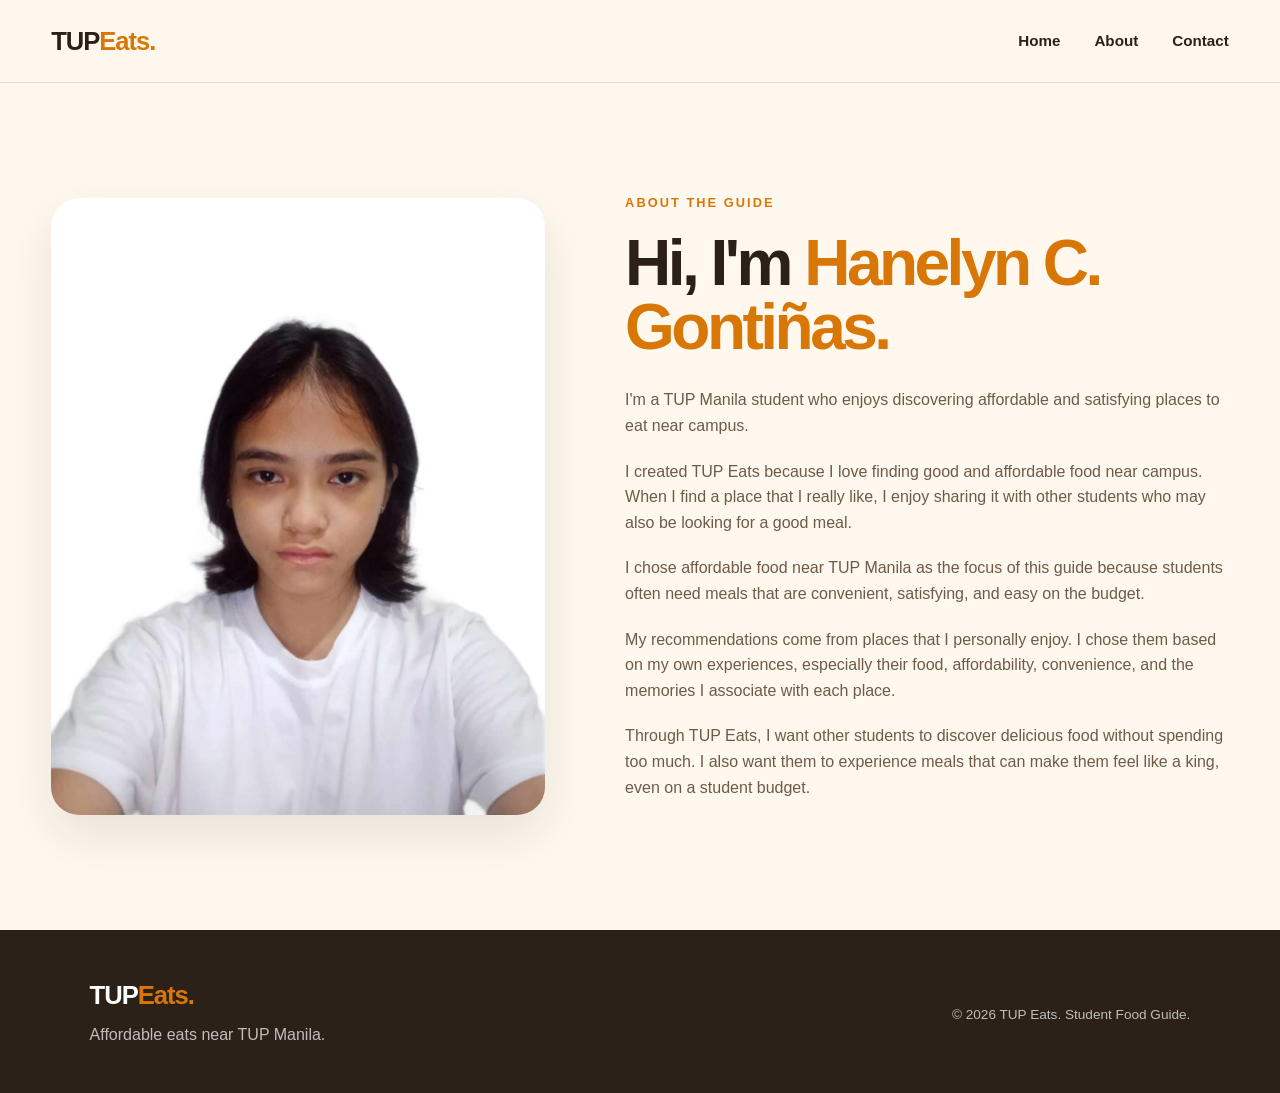
==== about.html @ f18d55c0 "Add about and contact" ====
<!DOCTYPE html>
<html lang="en">

<head>

    <meta charset="UTF-8">

    <meta
        name="viewport"
        content="width=device-width, initial-scale=1.0"
    >

    <title>About | TUP Eats</title>

    <link
        rel="stylesheet"
        href="style.css"
    >

</head>


<body>


    <!-- =========================
         HEADER & NAVIGATION
    ========================== -->

    <header class="navbar">

        <div class="nav-container">

            <a
                href="index.html"
                class="logo"
            >
                TUP<span>Eats.</span>
            </a>


            <nav aria-label="Main navigation">

                <ul class="nav-links">

                    <li>
                        <a href="index.html">
                            Home
                        </a>
                    </li>

                    <li>
                        <a href="about.html">
                            About
                        </a>
                    </li>

                    <li>
                        <a href="contact.html">
                            Contact
                        </a>
                    </li>

                </ul>

            </nav>

        </div>

    </header>



    <!-- =========================
         MAIN CONTENT
    ========================== -->

    <main>


        <!-- =========================
             ABOUT SECTION
        ========================== -->

        <section class="about-section about-page">

            <div class="about-image">

                <img
                    src="images/myphoto.jpg"
                    alt="Photo of Hanelyn C. Gontiñas"
                >

            </div>


            <div class="about-content">

                <p class="eyebrow">
                    ABOUT THE GUIDE
                </p>


                <h1>

                    Hi, I'm
                    <span>Hanelyn C. Gontiñas.</span>

                </h1>


                <p>

                    I'm a TUP Manila student who enjoys
                    discovering affordable and satisfying
                    places to eat near campus.

                </p>


                <p>

                    I created TUP Eats because I love finding
                    good and affordable food near campus.
                    When I find a place that I really like,
                    I enjoy sharing it with other students
                    who may also be looking for a good meal.

                </p>


                <p>

                    I chose affordable food near TUP Manila
                    as the focus of this guide because students
                    often need meals that are convenient,
                    satisfying, and easy on the budget.

                </p>


                <p>

                    My recommendations come from places that
                    I personally enjoy. I chose them based on
                    my own experiences, especially their food,
                    affordability, convenience, and the memories
                    I associate with each place.

                </p>


                <p>

                    Through TUP Eats, I want other students to
                    discover delicious food without spending too
                    much. I also want them to experience meals
                    that can make them feel like a king, even
                    on a student budget.

                </p>

            </div>

        </section>


    </main>



    <!-- =========================
         FOOTER
    ========================== -->

    <footer>

        <div class="footer-content">


            <div>

                <a
                    href="index.html"
                    class="logo"
                >
                    TUP<span>Eats.</span>
                </a>


                <p>
                    Affordable eats near TUP Manila.
                </p>

            </div>


            <p class="copyright">

                © 2026 TUP Eats.
                Student Food Guide.

            </p>

        </div>

    </footer>


</body>

</html>
---- style.css ----
/* =====================================================
   TUP EATS
   Affordable Eats Near TUP Manila
===================================================== */


/* =====================================================
   RESET & GLOBAL
===================================================== */

* {
    margin: 0;
    padding: 0;
    box-sizing: border-box;
}


html {
    scroll-behavior: smooth;
}


body {
    font-family: "Poppins", Arial, sans-serif;
    background: #fff8ef;
    color: #2c2118;
    line-height: 1.6;
}


img {
    display: block;
    max-width: 100%;
}


a {
    color: inherit;
    text-decoration: none;
}


/* =====================================================
   COLORS
===================================================== */

:root {

    --cream: #fff8ef;
    --cream-dark: #f7eadb;
    --brown: #2c2118;
    --brown-light: #6f5a48;
    --orange: #d97706;
    --orange-dark: #b45309;
    --white: #ffffff;
    --border: #eadbc9;

}


/* =====================================================
   NAVIGATION
===================================================== */

.navbar {
    position: sticky;
    top: 0;
    z-index: 1000;

    width: 100%;

    background: rgba(255, 248, 239, 0.96);

    border-bottom: 1px solid var(--border);

    backdrop-filter: blur(12px);
}


.nav-container {
    width: min(1180px, 92%);

    margin: 0 auto;

    min-height: 82px;

    display: flex;
    align-items: center;
    justify-content: space-between;

    gap: 40px;
}


/* LOGO */

.logo {
    display: inline-block;

    font-size: 1.6rem;
    font-weight: 800;

    letter-spacing: -0.04em;

    color: var(--brown);
}


.logo span {
    color: var(--orange);
}


/* NAVIGATION LINKS */

nav {
    display: flex;
    align-items: center;
}


.nav-links {
    list-style: none;

    display: flex;
    align-items: center;

    gap: 34px;
}


.nav-links li {
    list-style: none;
}


.nav-links a {
    position: relative;

    display: inline-block;

    padding: 8px 0;

    font-size: 0.95rem;
    font-weight: 600;

    color: var(--brown);

    transition:
        color 0.3s ease,
        transform 0.3s ease;
}


.nav-links a::after {
    content: "";

    position: absolute;

    left: 0;
    bottom: 0;

    width: 0;
    height: 2px;

    background: var(--orange);

    transition: width 0.3s ease;
}


.nav-links a:hover {
    color: var(--orange);
}


.nav-links a:hover::after {
    width: 100%;
}


/* =====================================================
   HERO
===================================================== */

.hero {
    position: relative;

    min-height: 680px;

    width: 100%;

    overflow: hidden;

    display: flex;
    align-items: center;

    padding: 90px 7%;
}


.hero-content {
    position: relative;
    z-index: 2;

    max-width: 650px;
}


.eyebrow {
    margin-bottom: 18px;

    color: var(--orange);

    font-size: 0.8rem;
    font-weight: 800;

    letter-spacing: 0.16em;

    text-transform: uppercase;
}


.hero h1 {
    margin-bottom: 24px;

    font-size: clamp(3.5rem, 7vw, 6.5rem);

    line-height: 0.95;

    letter-spacing: -0.065em;

    color: var(--brown);
}


.hero h1 span {
    color: var(--orange);
}


.hero-description {
    max-width: 560px;

    margin-bottom: 32px;

    color: var(--brown-light);

    font-size: 1.05rem;
}


.hero-button {
    display: inline-flex;
    align-items: center;
    justify-content: center;

    padding: 15px 24px;

    border-radius: 999px;

    background: var(--brown);
    color: var(--white);

    font-weight: 700;

    transition:
        transform 0.3s ease,
        background 0.3s ease;
}


.hero-button:hover {
    transform: translateY(-3px);

    background: var(--orange);
}


/* HERO DECORATION */

.hero-decoration {
    position: absolute;

    right: 5%;
    top: 50%;

    transform: translateY(-50%);
}


.food-circle {
    width: 390px;
    height: 390px;

    border-radius: 50%;

    display: flex;
    align-items: center;
    justify-content: center;

    background: var(--orange);

    box-shadow:
        0 30px 70px rgba(44, 33, 24, 0.15);
}


.food-circle span {
    font-size: 8rem;
}


/* =====================================================
   PLACES
===================================================== */

.places-section {
    padding: 110px 7%;

    background: var(--white);
}


.section-heading {
    max-width: 700px;

    margin: 0 auto 55px;

    text-align: center;
}


.section-heading h2 {
    margin-bottom: 20px;

    font-size: clamp(2.5rem, 5vw, 4.5rem);

    line-height: 1;

    letter-spacing: -0.055em;
}


.section-heading h2 span {
    color: var(--orange);
}


.section-heading > p:last-child {
    color: var(--brown-light);
}


/* FOOD GRID */

.food-grid {
    width: min(1180px, 100%);

    margin: 0 auto;

    display: grid;

    grid-template-columns:
        repeat(3, minmax(0, 1fr));

    gap: 28px;
}


/* FOOD CARD */

.food-card {
    overflow: hidden;

    border: 1px solid var(--border);

    border-radius: 24px;

    background: var(--cream);

    box-shadow:
        0 14px 40px rgba(44, 33, 24, 0.07);

    transition:
        transform 0.3s ease,
        box-shadow 0.3s ease;
}


.food-card:hover {
    transform: translateY(-7px);

    box-shadow:
        0 24px 55px rgba(44, 33, 24, 0.12);
}


/* FOOD IMAGE */

.food-image {
    width: 100%;
    height: 260px;

    overflow: hidden;

    background: var(--cream-dark);
}


.food-image img {
    width: 100%;
    height: 100%;

    object-fit: cover;

    transition: transform 0.5s ease;
}


.food-card:hover .food-image img {
    transform: scale(1.05);
}


/* FOOD INFO */

.food-info {
    padding: 28px;
}


.food-number {
    margin-bottom: 8px;

    color: var(--orange);

    font-size: 0.8rem;
    font-weight: 800;

    letter-spacing: 0.1em;
}


.food-info h3 {
    margin-bottom: 10px;

    font-size: 1.6rem;

    letter-spacing: -0.03em;
}


.food-location {
    margin-bottom: 18px;

    color: var(--orange-dark);

    font-size: 0.9rem;
    font-weight: 700;
}


.food-description {
    margin-bottom: 22px;

    color: var(--brown-light);

    font-size: 0.95rem;
}


.food-meta {
    display: flex;
    flex-wrap: wrap;

    gap: 10px;
}


.food-meta span {
    display: inline-flex;

    padding: 7px 11px;

    border-radius: 999px;

    background: var(--cream-dark);

    color: var(--brown);

    font-size: 0.75rem;
    font-weight: 700;
}


/* =====================================================
   ABOUT PAGE / ABOUT SECTION
===================================================== */

.about-section {
    width: min(1180px, 92%);

    margin: 0 auto;

    padding: 110px 0;

    display: grid;

    grid-template-columns:
        minmax(0, 0.9fr)
        minmax(0, 1.1fr);

    align-items: center;

    gap: 80px;
}


.about-page {
    min-height: calc(100vh - 82px);
}


.about-image {
    overflow: hidden;

    border-radius: 28px;

    background: var(--cream-dark);

    box-shadow:
        0 20px 50px rgba(44, 33, 24, 0.1);
}


.about-image img {
    width: 100%;

    aspect-ratio: 4 / 5;

    object-fit: cover;
}


.about-content h1,
.about-content h2 {
    margin-bottom: 28px;

    font-size: clamp(2.7rem, 5vw, 4.8rem);

    line-height: 1;

    letter-spacing: -0.055em;
}


.about-content h1 span,
.about-content h2 span {
    color: var(--orange);
}


.about-content p:not(.eyebrow) {
    margin-bottom: 20px;

    color: var(--brown-light);

    font-size: 1rem;
}


/* =====================================================
   CONTACT PAGE
===================================================== */

.contact-section {
    min-height: calc(100vh - 82px);

    width: min(900px, 92%);

    margin: 0 auto;

    padding: 110px 0;

    display: flex;
    align-items: center;
}


.contact-content {
    width: 100%;

    padding: 60px;

    border: 1px solid var(--border);

    border-radius: 30px;

    background: var(--white);

    box-shadow:
        0 20px 55px rgba(44, 33, 24, 0.08);
}


.contact-content h1 {
    margin-bottom: 24px;

    font-size: clamp(3rem, 6vw, 5rem);

    line-height: 1;

    letter-spacing: -0.06em;
}


.contact-content h1 span {
    color: var(--orange);
}


.contact-intro {
    max-width: 650px;

    margin-bottom: 35px;

    color: var(--brown-light);

    font-size: 1.05rem;
}


/* CONTACT LIST */

.contact-list {
    list-style: none;

    display: grid;

    gap: 16px;

    margin-bottom: 30px;
}


.contact-list li {
    padding: 20px 22px;

    border-radius: 18px;

    background: var(--cream);

    border: 1px solid var(--border);

    display: flex;
    flex-direction: column;

    gap: 5px;
}


.contact-list strong {
    color: var(--brown);

    font-size: 0.8rem;

    text-transform: uppercase;

    letter-spacing: 0.1em;
}


.contact-list a {
    color: var(--orange-dark);

    font-weight: 700;

    word-break: break-word;
}


.contact-list a:hover {
    text-decoration: underline;
}


.contact-list span {
    color: var(--brown-light);
}


.contact-note {
    color: var(--brown-light);

    font-size: 0.95rem;
}


/* =====================================================
   FOOTER
===================================================== */

footer {
    padding: 45px 7%;

    background: var(--brown);

    color: var(--white);
}


.footer-content {
    width: min(1180px, 100%);

    margin: 0 auto;

    display: flex;

    align-items: center;

    justify-content: space-between;

    gap: 30px;
}


footer .logo {
    color: var(--white);
}


footer p {
    margin-top: 6px;

    color: rgba(255, 255, 255, 0.7);
}


.copyright {
    font-size: 0.85rem;

    text-align: right;
}


/* =====================================================
   TABLET
===================================================== */

@media (max-width: 900px) {

    .hero {
        min-height: auto;

        padding-top: 100px;
        padding-bottom: 120px;
    }


    .hero-decoration {
        right: -120px;

        opacity: 0.35;
    }


    .food-grid {
        grid-template-columns:
            repeat(2, minmax(0, 1fr));
    }


    .about-section {
        grid-template-columns: 1fr;

        gap: 50px;
    }


    .about-image {
        max-width: 600px;

        margin: 0 auto;
    }


    .about-content {
        max-width: 750px;

        margin: 0 auto;
    }

}


/* =====================================================
   MOBILE
===================================================== */

@media (max-width: 650px) {

    .nav-container {
        min-height: 100px;

        flex-direction: column;

        justify-content: center;

        gap: 8px;
    }


    .nav-links {
        gap: 20px;
    }


    .nav-links a {
        font-size: 0.85rem;
    }


    .hero {
        padding: 75px 6% 100px;
    }


    .hero h1 {
        font-size: clamp(3rem, 15vw, 4.5rem);
    }


    .hero-description {
        font-size: 0.95rem;
    }


    .hero-decoration {
        display: none;
    }


    .places-section {
        padding: 80px 6%;
    }


    .food-grid {
        grid-template-columns: 1fr;
    }


    .food-image {
        height: 240px;
    }


    .about-section {
        width: 88%;

        padding: 80px 0;
    }


    .about-content h1,
    .about-content h2 {
        font-size: 3rem;
    }


    .contact-section {
        width: 88%;

        padding: 70px 0;
    }


    .contact-content {
        padding: 35px 25px;

        border-radius: 22px;
    }


    .contact-content h1 {
        font-size: 3rem;
    }


    .footer-content {
        flex-direction: column;

        align-items: flex-start;
    }


    .copyright {
        text-align: left;
    }

}


/* =====================================================
   SMALL MOBILE
===================================================== */

@media (max-width: 420px) {

    .nav-links {
        gap: 14px;
    }


    .nav-links a {
        font-size: 0.78rem;
    }


    .logo {
        font-size: 1.4rem;
    }


    .hero h1 {
        font-size: 2.9rem;
    }


    .section-heading h2 {
        font-size: 2.7rem;
    }


    .food-info {
        padding: 23px;
    }


    .contact-content h1 {
        font-size: 2.7rem;
    }

}
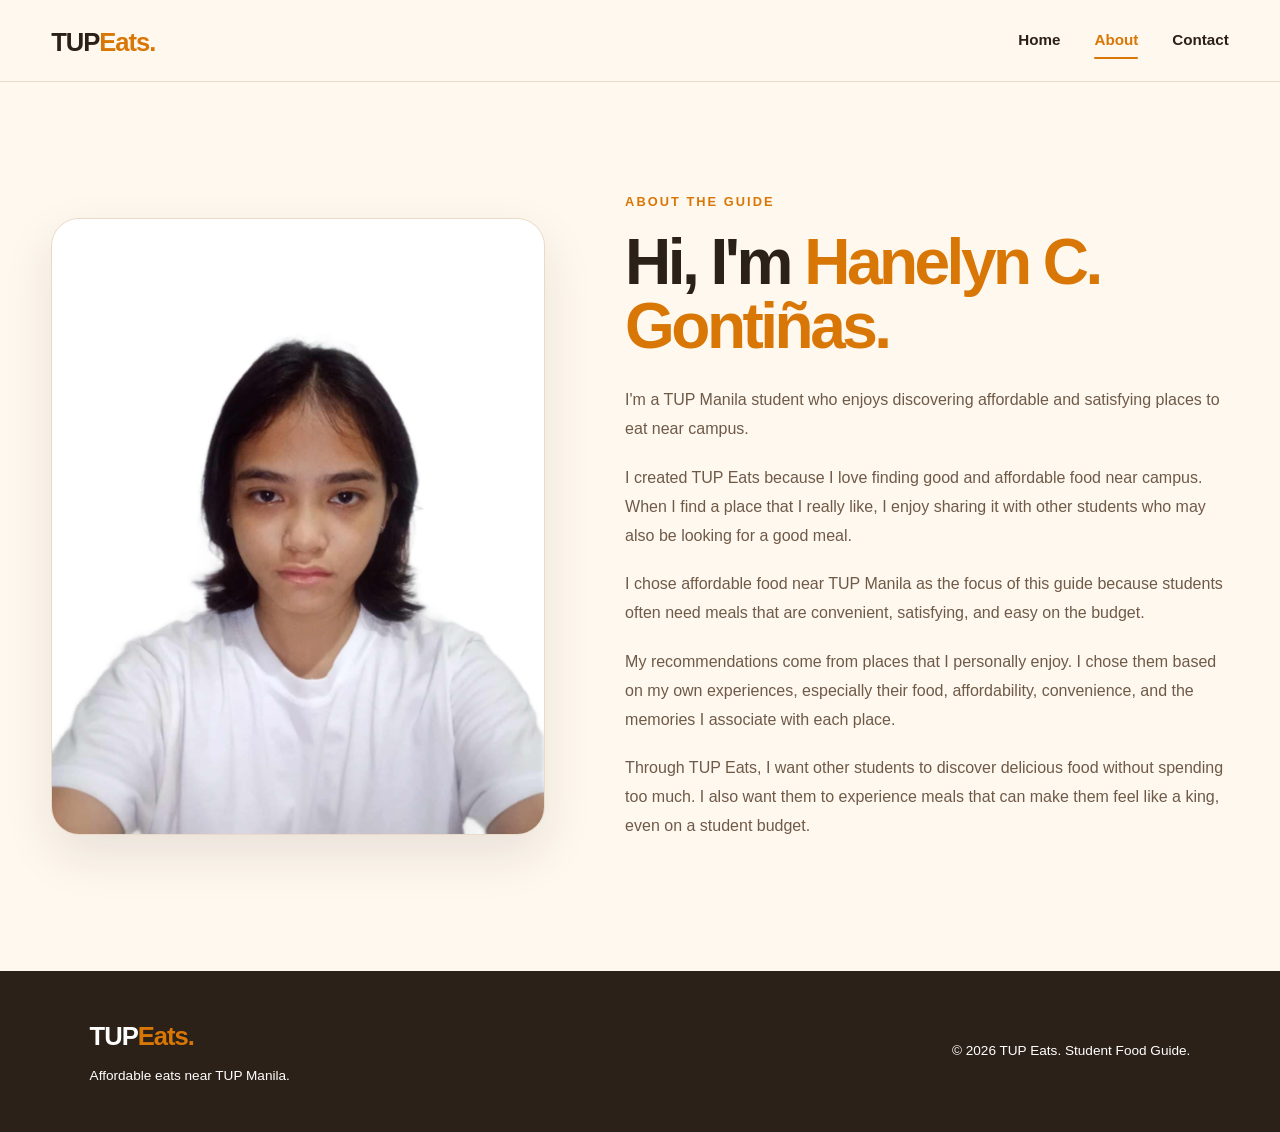
==== commit fa6bf133: "6.3 Guide: Rebuild Your Header with Flexbox" ====
--- a/about.html
+++ b/about.html
@@ -23,13 +23,13 @@
 <body>
 
 
-    <!-- =========================
+    <!-- =================================================
          HEADER & NAVIGATION
-    ========================== -->
+         ================================================= -->
 
     <header class="navbar">
 
-        <div class="nav-container">
+        <h1 class="site-title">
 
             <a
                 href="index.html"
@@ -38,51 +38,53 @@
                 TUP<span>Eats.</span>
             </a>
 
-
-            <nav aria-label="Main navigation">
-
-                <ul class="nav-links">
-
-                    <li>
-                        <a href="index.html">
-                            Home
-                        </a>
-                    </li>
-
-                    <li>
-                        <a href="about.html">
-                            About
-                        </a>
-                    </li>
-
-                    <li>
-                        <a href="contact.html">
-                            Contact
-                        </a>
-                    </li>
-
-                </ul>
-
-            </nav>
-
-        </div>
+        </h1>
+
+
+        <nav aria-label="Main navigation">
+
+            <ul class="nav-links">
+
+                <li>
+                    <a href="index.html">
+                        Home
+                    </a>
+                </li>
+
+                <li>
+                    <a
+                        href="about.html"
+                        class="active"
+                        aria-current="page"
+                    >
+                        About
+                    </a>
+                </li>
+
+                <li>
+                    <a href="contact.html">
+                        Contact
+                    </a>
+                </li>
+
+            </ul>
+
+        </nav>
 
     </header>
 
 
 
-    <!-- =========================
+    <!-- =================================================
          MAIN CONTENT
-    ========================== -->
+         ================================================= -->
 
     <main>
 
-
-        <!-- =========================
-             ABOUT SECTION
-        ========================== -->
-
         <section class="about-section about-page">
+
+
+            <!-- ABOUT IMAGE -->
 
             <div class="about-image">
 
@@ -94,6 +96,8 @@
             </div>
 
 
+            <!-- ABOUT CONTENT -->
+
             <div class="about-content">
 
                 <p class="eyebrow">
@@ -101,82 +105,68 @@
                 </p>
 
 
-                <h1>
-
+                <h2>
                     Hi, I'm
                     <span>Hanelyn C. Gontiñas.</span>
-
-                </h1>
-
-
-                <p>
-
+                </h2>
+
+
+                <p>
                     I'm a TUP Manila student who enjoys
                     discovering affordable and satisfying
                     places to eat near campus.
-
-                </p>
-
-
-                <p>
-
+                </p>
+
+
+                <p>
                     I created TUP Eats because I love finding
                     good and affordable food near campus.
                     When I find a place that I really like,
                     I enjoy sharing it with other students
                     who may also be looking for a good meal.
-
-                </p>
-
-
-                <p>
-
+                </p>
+
+
+                <p>
                     I chose affordable food near TUP Manila
                     as the focus of this guide because students
                     often need meals that are convenient,
                     satisfying, and easy on the budget.
-
-                </p>
-
-
-                <p>
-
+                </p>
+
+
+                <p>
                     My recommendations come from places that
                     I personally enjoy. I chose them based on
                     my own experiences, especially their food,
                     affordability, convenience, and the memories
                     I associate with each place.
-
-                </p>
-
-
-                <p>
-
+                </p>
+
+
+                <p>
                     Through TUP Eats, I want other students to
                     discover delicious food without spending too
                     much. I also want them to experience meals
                     that can make them feel like a king, even
                     on a student budget.
-
                 </p>
 
             </div>
 
         </section>
 
-
     </main>
 
 
 
-    <!-- =========================
+    <!-- =================================================
          FOOTER
-    ========================== -->
+         ================================================= -->
 
     <footer>
 
         <div class="footer-content">
-
 
             <div>
 
--- a/style.css
+++ b/style.css
@@ -1,12 +1,37 @@
 /* =====================================================
    TUP EATS
    Affordable Eats Near TUP Manila
-===================================================== */
-
-
-/* =====================================================
-   RESET & GLOBAL
-===================================================== */
+   ===================================================== */
+
+
+/* =====================================================
+   1. VARIABLES
+   ===================================================== */
+
+:root {
+
+    --cream: #fff8ef;
+    --cream-dark: #f7eadb;
+
+    --brown: #2c2118;
+    --brown-light: #6f5a48;
+
+    --orange: #d97706;
+    --orange-dark: #b45309;
+
+    --white: #ffffff;
+    --border: #eadbc9;
+
+    --shadow-sm: 0 10px 30px rgba(44, 33, 24, 0.06);
+    --shadow-md: 0 18px 45px rgba(44, 33, 24, 0.09);
+    --shadow-lg: 0 28px 70px rgba(44, 33, 24, 0.13);
+
+}
+
+
+/* =====================================================
+   2. BASE STYLES
+   ===================================================== */
 
 * {
     margin: 0;
@@ -17,92 +42,165 @@
 
 html {
     scroll-behavior: smooth;
+    scroll-padding-top: 90px;
 }
 
 
 body {
+    margin: 0;
+
     font-family: "Poppins", Arial, sans-serif;
-    background: #fff8ef;
-    color: #2c2118;
+
+    background: var(--cream);
+    color: var(--brown);
+
     line-height: 1.6;
+
+    overflow-x: hidden;
 }
 
 
 img {
     display: block;
+
     max-width: 100%;
+    height: auto;
 }
 
 
 a {
     color: inherit;
+
     text-decoration: none;
 }
 
 
-/* =====================================================
-   COLORS
-===================================================== */
-
-:root {
-
-    --cream: #fff8ef;
-    --cream-dark: #f7eadb;
-    --brown: #2c2118;
-    --brown-light: #6f5a48;
-    --orange: #d97706;
-    --orange-dark: #b45309;
-    --white: #ffffff;
-    --border: #eadbc9;
-
-}
-
-
-/* =====================================================
-   NAVIGATION
-===================================================== */
+button,
+input,
+textarea,
+select {
+    font: inherit;
+}
+
+
+button {
+    cursor: pointer;
+}
+
+
+::selection {
+    background: var(--orange);
+    color: var(--white);
+}
+
+
+/* =====================================================
+   3. ACCESSIBILITY
+   ===================================================== */
+
+a:focus-visible,
+button:focus-visible,
+input:focus-visible,
+textarea:focus-visible,
+select:focus-visible {
+
+    outline: 3px solid rgba(217, 119, 6, 0.4);
+
+    outline-offset: 4px;
+
+}
+
+
+/* =====================================================
+   4. HEADER / NAVIGATION
+   ===================================================== */
+
+/*
+   Activity 6.3:
+   The header is a flex container.
+
+   It has exactly two direct children:
+   1. h1.site-title
+   2. nav
+
+   justify-content: space-between places the
+   guide name on the far left and the navigation
+   on the far right.
+*/
 
 .navbar {
+
     position: sticky;
+
     top: 0;
+
     z-index: 1000;
 
     width: 100%;
 
+    min-height: 82px;
+
+    padding: 0 4%;
+
     background: rgba(255, 248, 239, 0.96);
 
     border-bottom: 1px solid var(--border);
 
-    backdrop-filter: blur(12px);
-}
-
-
-.nav-container {
-    width: min(1180px, 92%);
-
-    margin: 0 auto;
-
-    min-height: 82px;
+    backdrop-filter: blur(14px);
+
+    -webkit-backdrop-filter: blur(14px);
 
     display: flex;
+
+    justify-content: space-between;
+
     align-items: center;
-    justify-content: space-between;
-
-    gap: 40px;
-}
-
-
-/* LOGO */
+
+    gap: 30px;
+
+}
+
+
+/*
+   The guide name is the first direct child
+   of the header.
+*/
+
+.site-title {
+
+    margin: 0;
+
+    padding: 0;
+
+    flex-shrink: 0;
+
+}
+
+
+/* =====================================================
+   5. LOGO
+   ===================================================== */
 
 .logo {
+
     display: inline-block;
 
+    flex-shrink: 0;
+
+    color: var(--brown);
+
     font-size: 1.6rem;
+
     font-weight: 800;
 
     letter-spacing: -0.04em;
 
-    color: var(--brown);
+    white-space: nowrap;
+
+    transition:
+        color 0.25s ease,
+        transform 0.25s ease;
+
 }
 
 
@@ -111,250 +209,394 @@
 }
 
 
-/* NAVIGATION LINKS */
-
-nav {
+.logo:hover {
+
+    color: var(--orange);
+
+    transform: translateY(-1px);
+
+}
+
+
+/* =====================================================
+   6. NAVIGATION LINKS
+   ===================================================== */
+
+/*
+   Activity 6.3:
+   The navigation list is its own flex container.
+
+   The gap property controls the spacing
+   between the navigation links.
+
+   There is NO display: inline-block on li.
+   Flexbox now controls the layout.
+*/
+
+.navbar nav {
+
+    flex-shrink: 0;
+
+}
+
+
+.nav-links {
+
+    margin: 0;
+
+    padding: 0;
+
     display: flex;
+
     align-items: center;
-}
-
-
-.nav-links {
+
+    gap: 34px;
+
     list-style: none;
 
+}
+
+
+/*
+   Flexbox replaces the old inline-block layout.
+*/
+
+.nav-links li {
+
+    margin: 0;
+
+    padding: 0;
+
+    list-style: none;
+
+}
+
+
+.nav-links a {
+
+    position: relative;
+
+    display: inline-block;
+
+    padding: 8px 0;
+
+    color: var(--brown);
+
+    font-size: 0.95rem;
+
+    font-weight: 600;
+
+    transition:
+        color 0.25s ease,
+        transform 0.25s ease;
+
+}
+
+
+.nav-links a::after {
+
+    content: "";
+
+    position: absolute;
+
+    left: 0;
+
+    bottom: 2px;
+
+    width: 0;
+
+    height: 2px;
+
+    border-radius: 999px;
+
+    background: var(--orange);
+
+    transition: width 0.3s ease;
+
+}
+
+
+.nav-links a:hover {
+
+    color: var(--orange);
+
+    transform: translateY(-1px);
+
+}
+
+
+.nav-links a:hover::after,
+.nav-links a.active::after {
+
+    width: 100%;
+
+}
+
+
+.nav-links a.active {
+
+    color: var(--orange);
+
+}
+
+
+/* =====================================================
+   7. HERO
+   ===================================================== */
+
+/*
+   Activity 6.3:
+   The hero has enough height for vertical centering.
+
+   .hero-content is centered horizontally and vertically
+   inside the hero section.
+*/
+
+.hero {
+
+    position: relative;
+
+    width: 100%;
+
+    min-height: 680px;
+
+    overflow: hidden;
+
     display: flex;
+
+    justify-content: center;
+
     align-items: center;
 
-    gap: 34px;
-}
-
-
-.nav-links li {
-    list-style: none;
-}
-
-
-.nav-links a {
+    padding: 90px 7%;
+
+    background: var(--cream);
+
+}
+
+
+.hero-content {
+
     position: relative;
 
-    display: inline-block;
-
-    padding: 8px 0;
+    z-index: 2;
+
+    width: min(650px, 100%);
+
+    text-align: center;
+
+}
+
+
+.eyebrow {
+
+    margin-bottom: 18px;
+
+    color: var(--orange);
+
+    font-size: 0.8rem;
+
+    font-weight: 800;
+
+    letter-spacing: 0.16em;
+
+    text-transform: uppercase;
+
+}
+
+
+.hero h2 {
+
+    margin-bottom: 24px;
+
+    color: var(--brown);
+
+    font-size: clamp(3.5rem, 7vw, 6.5rem);
+
+    line-height: 0.95;
+
+    letter-spacing: -0.065em;
+
+}
+
+
+.hero h2 span {
+
+    color: var(--orange);
+
+}
+
+
+.hero-description {
+
+    max-width: 560px;
+
+    margin: 0 auto 32px;
+
+    color: var(--brown-light);
+
+    font-size: 1.05rem;
+
+    line-height: 1.75;
+
+}
+
+
+/* =====================================================
+   8. BUTTON
+   ===================================================== */
+
+.hero-button {
+
+    display: inline-flex;
+
+    align-items: center;
+
+    justify-content: center;
+
+    min-height: 52px;
+
+    padding: 15px 25px;
+
+    border-radius: 999px;
+
+    background: var(--brown);
+
+    color: var(--white);
 
     font-size: 0.95rem;
-    font-weight: 600;
-
-    color: var(--brown);
-
-    transition:
-        color 0.3s ease,
-        transform 0.3s ease;
-}
-
-
-.nav-links a::after {
-    content: "";
-
-    position: absolute;
-
-    left: 0;
-    bottom: 0;
-
-    width: 0;
-    height: 2px;
-
-    background: var(--orange);
-
-    transition: width 0.3s ease;
-}
-
-
-.nav-links a:hover {
-    color: var(--orange);
-}
-
-
-.nav-links a:hover::after {
-    width: 100%;
-}
-
-
-/* =====================================================
-   HERO
-===================================================== */
-
-.hero {
-    position: relative;
-
-    min-height: 680px;
-
-    width: 100%;
-
-    overflow: hidden;
-
-    display: flex;
-    align-items: center;
-
-    padding: 90px 7%;
-}
-
-
-.hero-content {
-    position: relative;
-    z-index: 2;
-
-    max-width: 650px;
-}
-
-
-.eyebrow {
-    margin-bottom: 18px;
-
-    color: var(--orange);
-
-    font-size: 0.8rem;
-    font-weight: 800;
-
-    letter-spacing: 0.16em;
-
-    text-transform: uppercase;
-}
-
-
-.hero h1 {
-    margin-bottom: 24px;
-
-    font-size: clamp(3.5rem, 7vw, 6.5rem);
-
-    line-height: 0.95;
-
-    letter-spacing: -0.065em;
-
-    color: var(--brown);
-}
-
-
-.hero h1 span {
-    color: var(--orange);
-}
-
-
-.hero-description {
-    max-width: 560px;
-
-    margin-bottom: 32px;
-
-    color: var(--brown-light);
-
-    font-size: 1.05rem;
-}
-
-
-.hero-button {
-    display: inline-flex;
-    align-items: center;
-    justify-content: center;
-
-    padding: 15px 24px;
-
-    border-radius: 999px;
-
-    background: var(--brown);
-    color: var(--white);
 
     font-weight: 700;
+
+    box-shadow: 0 10px 25px rgba(44, 33, 24, 0.15);
 
     transition:
         transform 0.3s ease,
-        background 0.3s ease;
+        background 0.3s ease,
+        box-shadow 0.3s ease;
+
 }
 
 
 .hero-button:hover {
+
     transform: translateY(-3px);
 
     background: var(--orange);
-}
-
-
-/* HERO DECORATION */
+
+    box-shadow: 0 15px 30px rgba(217, 119, 6, 0.2);
+
+}
+
+
+/* =====================================================
+   9. HERO DECORATION
+   ===================================================== */
 
 .hero-decoration {
+
     position: absolute;
 
+    z-index: 1;
+
+    top: 50%;
+
     right: 5%;
-    top: 50%;
 
     transform: translateY(-50%);
+
 }
 
 
 .food-circle {
-    width: 390px;
-    height: 390px;
+
+    width: clamp(300px, 32vw, 390px);
+
+    height: clamp(300px, 32vw, 390px);
+
+    display: flex;
+
+    align-items: center;
+
+    justify-content: center;
 
     border-radius: 50%;
 
-    display: flex;
-    align-items: center;
-    justify-content: center;
-
     background: var(--orange);
 
-    box-shadow:
-        0 30px 70px rgba(44, 33, 24, 0.15);
+    box-shadow: 0 30px 70px rgba(44, 33, 24, 0.15);
+
 }
 
 
 .food-circle span {
-    font-size: 8rem;
-}
-
-
-/* =====================================================
-   PLACES
-===================================================== */
+
+    font-size: clamp(6rem, 10vw, 8rem);
+
+}
+
+
+/* =====================================================
+   10. PLACES SECTION
+   ===================================================== */
 
 .places-section {
+
     padding: 110px 7%;
 
     background: var(--white);
+
 }
 
 
 .section-heading {
-    max-width: 700px;
+
+    width: min(700px, 100%);
 
     margin: 0 auto 55px;
 
     text-align: center;
+
 }
 
 
 .section-heading h2 {
+
     margin-bottom: 20px;
 
+    color: var(--brown);
+
     font-size: clamp(2.5rem, 5vw, 4.5rem);
 
     line-height: 1;
 
     letter-spacing: -0.055em;
+
 }
 
 
 .section-heading h2 span {
+
     color: var(--orange);
+
 }
 
 
 .section-heading > p:last-child {
+
     color: var(--brown-light);
-}
-
-
-/* FOOD GRID */
+
+    font-size: 1rem;
+
+}
+
+
+/* =====================================================
+   11. FOOD GRID
+   ===================================================== */
 
 .food-grid {
+
     width: min(1180px, 100%);
 
     margin: 0 auto;
@@ -365,12 +607,16 @@
         repeat(3, minmax(0, 1fr));
 
     gap: 28px;
-}
-
-
-/* FOOD CARD */
+
+}
+
+
+/* =====================================================
+   12. FOOD CARD
+   ===================================================== */
 
 .food-card {
+
     overflow: hidden;
 
     border: 1px solid var(--border);
@@ -379,110 +625,156 @@
 
     background: var(--cream);
 
-    box-shadow:
-        0 14px 40px rgba(44, 33, 24, 0.07);
+    box-shadow: var(--shadow-sm);
 
     transition:
         transform 0.3s ease,
-        box-shadow 0.3s ease;
+        box-shadow 0.3s ease,
+        border-color 0.3s ease;
+
 }
 
 
 .food-card:hover {
+
     transform: translateY(-7px);
 
-    box-shadow:
-        0 24px 55px rgba(44, 33, 24, 0.12);
-}
-
-
-/* FOOD IMAGE */
+    border-color: var(--orange);
+
+    box-shadow: var(--shadow-lg);
+
+}
+
+
+/* =====================================================
+   13. FOOD IMAGE
+   ===================================================== */
 
 .food-image {
+
+    position: relative;
+
     width: 100%;
+
     height: 260px;
 
     overflow: hidden;
 
     background: var(--cream-dark);
+
 }
 
 
 .food-image img {
+
     width: 100%;
+
     height: 100%;
 
     object-fit: cover;
 
-    transition: transform 0.5s ease;
+    transition: transform 0.6s ease;
+
 }
 
 
 .food-card:hover .food-image img {
-    transform: scale(1.05);
-}
-
-
-/* FOOD INFO */
+
+    transform: scale(1.06);
+
+}
+
+
+/* =====================================================
+   14. FOOD INFORMATION
+   ===================================================== */
 
 .food-info {
+
     padding: 28px;
+
 }
 
 
 .food-number {
+
     margin-bottom: 8px;
 
     color: var(--orange);
 
     font-size: 0.8rem;
+
     font-weight: 800;
 
     letter-spacing: 0.1em;
+
 }
 
 
 .food-info h3 {
+
     margin-bottom: 10px;
 
+    color: var(--brown);
+
     font-size: 1.6rem;
 
+    line-height: 1.2;
+
     letter-spacing: -0.03em;
+
 }
 
 
 .food-location {
+
     margin-bottom: 18px;
 
     color: var(--orange-dark);
 
     font-size: 0.9rem;
+
     font-weight: 700;
+
 }
 
 
 .food-description {
+
     margin-bottom: 22px;
 
     color: var(--brown-light);
 
     font-size: 0.95rem;
+
+    line-height: 1.7;
+
 }
 
 
 .food-meta {
+
     display: flex;
+
     flex-wrap: wrap;
 
     gap: 10px;
+
 }
 
 
 .food-meta span {
+
     display: inline-flex;
 
+    align-items: center;
+
+    justify-content: center;
+
     padding: 7px 11px;
 
+    border: 1px solid var(--border);
+
     border-radius: 999px;
 
     background: var(--cream-dark);
@@ -490,16 +782,62 @@
     color: var(--brown);
 
     font-size: 0.75rem;
+
     font-weight: 700;
-}
-
-
-/* =====================================================
-   ABOUT PAGE / ABOUT SECTION
-===================================================== */
+
+    line-height: 1.2;
+
+}
+
+
+/* =====================================================
+   15. READ MORE
+   ===================================================== */
+
+.read-more {
+
+    display: inline-block;
+
+    margin-top: 20px;
+
+    color: var(--orange-dark);
+
+    font-size: 0.9rem;
+
+    font-weight: 800;
+
+    transition:
+        color 0.25s ease,
+        transform 0.25s ease;
+
+}
+
+
+.read-more:hover {
+
+    color: var(--orange);
+
+    transform: translateX(3px);
+
+}
+
+
+/* =====================================================
+   16. ABOUT PAGE
+   ===================================================== */
+
+.about-page {
+
+    background: var(--cream);
+
+}
+
 
 .about-section {
+
     width: min(1180px, 92%);
+
+    min-height: calc(100vh - 82px);
 
     margin: 0 auto;
 
@@ -514,432 +852,2017 @@
     align-items: center;
 
     gap: 80px;
-}
-
-
-.about-page {
+
+}
+
+
+.about-image {
+
+    overflow: hidden;
+
+    border: 1px solid var(--border);
+
+    border-radius: 28px;
+
+    background: var(--cream-dark);
+
+    box-shadow: 0 20px 50px rgba(44, 33, 24, 0.1);
+
+}
+
+
+.about-image img {
+
+    width: 100%;
+
+    aspect-ratio: 4 / 5;
+
+    object-fit: cover;
+
+    transition: transform 0.5s ease;
+
+}
+
+
+.about-image:hover img {
+
+    transform: scale(1.03);
+
+}
+
+
+.about-content {
+
+    min-width: 0;
+
+}
+
+
+.about-content h2 {
+
+    margin-bottom: 28px;
+
+    color: var(--brown);
+
+    font-size: clamp(2.7rem, 5vw, 4.8rem);
+
+    line-height: 1;
+
+    letter-spacing: -0.055em;
+
+}
+
+
+.about-content h2 span {
+
+    color: var(--orange);
+
+}
+
+
+.about-content p:not(.eyebrow) {
+
+    margin-bottom: 20px;
+
+    color: var(--brown-light);
+
+    font-size: 1rem;
+
+    line-height: 1.8;
+
+}
+
+
+/* =====================================================
+   17. CONTACT PAGE
+   ===================================================== */
+
+.contact-section {
+
+    width: min(900px, 92%);
+
     min-height: calc(100vh - 82px);
-}
-
-
-.about-image {
+
+    margin: 0 auto;
+
+    padding: 110px 0;
+
+    display: flex;
+
+    align-items: center;
+
+}
+
+
+.contact-content {
+
+    width: 100%;
+
+    padding: 60px;
+
+    border: 1px solid var(--border);
+
+    border-radius: 30px;
+
+    background: var(--white);
+
+    box-shadow: 0 20px 55px rgba(44, 33, 24, 0.08);
+
+}
+
+
+.contact-content h2 {
+
+    margin-bottom: 24px;
+
+    color: var(--brown);
+
+    font-size: clamp(3rem, 6vw, 5rem);
+
+    line-height: 1;
+
+    letter-spacing: -0.06em;
+
+}
+
+
+.contact-content h2 span {
+
+    color: var(--orange);
+
+}
+
+
+.contact-intro {
+
+    max-width: 650px;
+
+    margin-bottom: 35px;
+
+    color: var(--brown-light);
+
+    font-size: 1.05rem;
+
+    line-height: 1.75;
+
+}
+
+
+/* =====================================================
+   18. CONTACT LIST
+   ===================================================== */
+
+.contact-list {
+
+    list-style: none;
+
+    display: grid;
+
+    gap: 16px;
+
+    margin-bottom: 30px;
+
+    padding: 0;
+
+}
+
+
+.contact-list li {
+
+    padding: 20px 22px;
+
+    border: 1px solid var(--border);
+
+    border-radius: 18px;
+
+    background: var(--cream);
+
+    display: flex;
+
+    flex-direction: column;
+
+    gap: 5px;
+
+}
+
+
+.contact-list strong {
+
+    color: var(--brown);
+
+    font-size: 0.8rem;
+
+    font-weight: 800;
+
+    letter-spacing: 0.1em;
+
+    text-transform: uppercase;
+
+}
+
+
+.contact-list a {
+
+    color: var(--orange-dark);
+
+    font-weight: 700;
+
+    word-break: break-word;
+
+}
+
+
+.contact-list a:hover {
+
+    color: var(--orange);
+
+    text-decoration: underline;
+
+}
+
+
+.contact-list span {
+
+    color: var(--brown-light);
+
+    font-size: 0.95rem;
+
+}
+
+
+/* =====================================================
+   19. CONTACT FORM
+   ===================================================== */
+
+.contact-form {
+
+    width: 100%;
+
+    margin-top: 30px;
+
+}
+
+
+.contact-form fieldset {
+
+    margin: 0;
+
+    padding: 30px;
+
+    border: 1px solid var(--border);
+
+    border-radius: 20px;
+
+    background: var(--cream);
+
+}
+
+
+.contact-form legend {
+
+    padding: 0 12px;
+
+    color: var(--orange-dark);
+
+    font-family: Georgia, "Times New Roman", serif;
+
+    font-size: 1.1rem;
+
+    font-weight: bold;
+
+}
+
+
+.form-group {
+
+    margin-bottom: 22px;
+
+}
+
+
+.form-group label {
+
+    display: block;
+
+    margin-bottom: 8px;
+
+    color: var(--brown);
+
+    font-size: 0.9rem;
+
+    font-weight: 700;
+
+}
+
+
+.form-group input,
+.form-group select,
+.form-group textarea {
+
+    width: 100%;
+
+    padding: 13px 14px;
+
+    border: 1px solid var(--border);
+
+    border-radius: 9px;
+
+    background: var(--white);
+
+    color: var(--brown);
+
+    font-size: 0.95rem;
+
+}
+
+
+.form-group textarea {
+
+    min-height: 150px;
+
+    resize: vertical;
+
+}
+
+
+.form-group input:focus,
+.form-group select:focus,
+.form-group textarea:focus {
+
+    border-color: var(--orange);
+
+    outline: 3px solid rgba(217, 119, 6, 0.15);
+
+}
+
+
+/* =====================================================
+   20. FORM BUTTON
+   ===================================================== */
+
+.form-button,
+.suggest-button {
+
+    display: inline-flex;
+
+    align-items: center;
+
+    justify-content: center;
+
+    min-height: 50px;
+
+    padding: 13px 22px;
+
+    border: none;
+
+    border-radius: 999px;
+
+    background: var(--brown);
+
+    color: var(--white);
+
+    font-size: 0.9rem;
+
+    font-weight: 700;
+
+    transition:
+        background 0.25s ease,
+        transform 0.25s ease;
+
+}
+
+
+.form-button:hover,
+.suggest-button:hover {
+
+    background: var(--orange);
+
+    transform: translateY(-2px);
+
+}
+
+
+/* =====================================================
+   21. FORM SUCCESS MESSAGE
+   ===================================================== */
+
+.form-success {
+
+    margin-top: 20px;
+
+    padding: 18px 20px;
+
+    border: 1px solid var(--border);
+
+    border-radius: 16px;
+
+    background: var(--white);
+
+    color: var(--brown);
+
+    display: flex;
+
+    flex-direction: column;
+
+    gap: 3px;
+
+}
+
+
+.form-success[hidden] {
+
+    display: none;
+
+}
+
+
+.form-success strong {
+
+    color: var(--orange-dark);
+
+}
+
+
+.form-success span {
+
+    color: var(--brown-light);
+
+    font-size: 0.9rem;
+
+}
+
+
+/* =====================================================
+   22. PLACE DETAIL PAGE
+   ===================================================== */
+
+.place-detail {
+
+    width: min(1180px, 92%);
+
+    margin: 0 auto;
+
+    padding: 90px 0 100px;
+
+}
+
+
+/* =====================================================
+   23. PLACE DETAIL HEADER
+   ===================================================== */
+
+.place-detail-header {
+
+    width: min(900px, 100%);
+
+    margin: 0 auto 45px;
+
+    text-align: center;
+
+}
+
+
+.place-detail-header h2 {
+
+    margin-bottom: 18px;
+
+    color: var(--brown);
+
+    font-size: clamp(3.5rem, 7vw, 6rem);
+
+    line-height: 0.95;
+
+    letter-spacing: -0.065em;
+
+}
+
+
+.place-detail-header h2 span {
+
+    color: var(--orange);
+
+}
+
+
+.place-detail-intro {
+
+    color: var(--brown-light);
+
+    font-size: 1rem;
+
+    line-height: 1.7;
+
+}
+
+
+/* =====================================================
+   24. PLACE DETAIL IMAGE
+   ===================================================== */
+
+.place-detail-image {
+
+    width: min(900px, 100%);
+
+    margin: 0 auto 60px;
+
     overflow: hidden;
 
+    border-radius: 24px;
+
+    background: var(--cream-dark);
+
+    box-shadow: var(--shadow-md);
+
+}
+
+
+.place-detail-image img {
+
+    width: 100%;
+
+    max-height: 600px;
+
+    object-fit: cover;
+
+}
+
+
+/* =====================================================
+   25. PLACE DESCRIPTION + DETAILS
+   ===================================================== */
+
+.place-detail-content {
+
+    display: grid;
+
+    grid-template-columns:
+        minmax(0, 1.55fr)
+        minmax(300px, 0.85fr);
+
+    align-items: start;
+
+    gap: 55px;
+
+    width: 100%;
+
+}
+
+
+.place-detail-description {
+
+    min-width: 0;
+
+}
+
+
+.place-detail-description h3,
+.place-details-box h3 {
+
+    margin-bottom: 22px;
+
+    color: var(--brown);
+
+    font-size: clamp(2.2rem, 4vw, 3.4rem);
+
+    line-height: 1;
+
+    letter-spacing: -0.05em;
+
+}
+
+
+.place-detail-description h3 span {
+
+    color: var(--orange);
+
+}
+
+
+.place-detail-description p:not(.eyebrow) {
+
+    margin-bottom: 20px;
+
+    color: var(--brown-light);
+
+    font-size: 0.95rem;
+
+    line-height: 1.8;
+
+}
+
+
+/* =====================================================
+   26. PLACE DETAILS BOX
+   ===================================================== */
+
+.place-details-box {
+
+    min-width: 0;
+
+    padding: 30px;
+
+    border: 1px solid var(--border);
+
+    border-radius: 22px;
+
+    background: var(--white);
+
+    box-shadow: var(--shadow-sm);
+
+}
+
+
+.place-details-box .eyebrow {
+
+    margin-bottom: 12px;
+
+}
+
+
+.place-details-box h3 {
+
+    margin-bottom: 22px;
+
+    font-size: 2.2rem;
+
+}
+
+
+/* =====================================================
+   27. DETAILS TABLE
+   ===================================================== */
+
+.details-table-wrapper {
+
+    width: 100%;
+
+    overflow-x: auto;
+
+}
+
+
+.details-table-wrapper table {
+
+    width: 100%;
+
+    border-collapse: collapse;
+
+    table-layout: fixed;
+
+}
+
+
+.details-table-wrapper tr {
+
+    border-bottom: 1px solid var(--border);
+
+}
+
+
+.details-table-wrapper tr:last-child {
+
+    border-bottom: none;
+
+}
+
+
+.details-table-wrapper th,
+.details-table-wrapper td {
+
+    padding: 14px 0;
+
+    text-align: left;
+
+    vertical-align: top;
+
+    font-size: 0.88rem;
+
+}
+
+
+.details-table-wrapper th {
+
+    width: 42%;
+
+    padding-right: 15px;
+
+    color: var(--brown);
+
+    font-weight: 800;
+
+}
+
+
+.details-table-wrapper td {
+
+    color: var(--brown-light);
+
+    overflow-wrap: break-word;
+
+}
+
+
+.details-note {
+
+    margin-top: 20px;
+
+    color: var(--brown-light);
+
+    font-size: 0.8rem;
+
+    line-height: 1.6;
+
+}
+
+
+/* =====================================================
+   28. SUGGEST-A-PLACE SECTION
+   ===================================================== */
+
+.suggest-section {
+
+    width: 100%;
+
+    margin-top: 75px;
+
+}
+
+
+.suggest-card {
+
+    width: 100%;
+
+    padding: 50px;
+
+    border: 1px solid var(--border);
+
     border-radius: 28px;
 
-    background: var(--cream-dark);
-
-    box-shadow:
-        0 20px 50px rgba(44, 33, 24, 0.1);
-}
-
-
-.about-image img {
+    background: var(--white);
+
+    box-shadow: var(--shadow-md);
+
+}
+
+
+.suggest-card h2 {
+
+    margin-bottom: 18px;
+
+    color: var(--brown);
+
+    font-size: clamp(2.5rem, 5vw, 4rem);
+
+    line-height: 1;
+
+    letter-spacing: -0.05em;
+
+}
+
+
+.suggest-card h2 span {
+
+    color: var(--orange);
+
+}
+
+
+.suggest-intro {
+
+    width: min(700px, 100%);
+
+    margin-bottom: 35px;
+
+    color: var(--brown-light);
+
+    font-size: 0.95rem;
+
+    line-height: 1.75;
+
+}
+
+
+/* =====================================================
+   29. SUGGEST FORM
+   ===================================================== */
+
+.suggest-form {
+
     width: 100%;
 
-    aspect-ratio: 4 / 5;
-
-    object-fit: cover;
-}
-
-
-.about-content h1,
-.about-content h2 {
-    margin-bottom: 28px;
-
-    font-size: clamp(2.7rem, 5vw, 4.8rem);
-
-    line-height: 1;
-
-    letter-spacing: -0.055em;
-}
-
-
-.about-content h1 span,
-.about-content h2 span {
-    color: var(--orange);
-}
-
-
-.about-content p:not(.eyebrow) {
-    margin-bottom: 20px;
+}
+
+
+.suggest-group {
+
+    margin-bottom: 25px;
+
+}
+
+
+.suggest-group label {
+
+    display: block;
+
+    margin-bottom: 8px;
+
+    color: var(--brown);
+
+    font-size: 0.9rem;
+
+    font-weight: 700;
+
+}
+
+
+.suggest-group input[type="text"],
+.suggest-group input[type="email"] {
+
+    width: 100%;
+
+    padding: 14px;
+
+    border: 1px solid var(--border);
+
+    border-radius: 9px;
+
+    background: var(--cream);
+
+    color: var(--brown);
+
+    font-size: 0.95rem;
+
+}
+
+
+.suggest-group input:focus {
+
+    border-color: var(--orange);
+
+    outline: 3px solid rgba(217, 119, 6, 0.15);
+
+}
+
+
+/* =====================================================
+   30. SUGGEST FORM FIELDSETS
+   ===================================================== */
+
+.suggest-form fieldset {
+
+    margin: 0 0 25px;
+
+    padding: 28px;
+
+    border: 1px solid var(--border);
+
+    border-radius: 20px;
+
+    background: var(--cream);
+
+}
+
+
+.suggest-form legend {
+
+    padding: 0 12px;
+
+    color: var(--orange-dark);
+
+    font-family: Georgia, "Times New Roman", serif;
+
+    font-size: 1.05rem;
+
+    font-weight: bold;
+
+}
+
+
+/* =====================================================
+   31. RADIO AND CHECKBOX CHOICES
+   ===================================================== */
+
+.choice-list {
+
+    display: grid;
+
+    gap: 10px;
+
+}
+
+
+.choice-item {
+
+    display: flex;
+
+    align-items: center;
+
+    gap: 12px;
+
+    min-height: 46px;
+
+    padding: 10px 12px;
+
+    border-radius: 10px;
+
+    background: var(--white);
+
+}
+
+
+.choice-item input[type="radio"],
+.choice-item input[type="checkbox"] {
+
+    flex: 0 0 auto;
+
+    width: auto;
+
+    margin: 0;
+
+    accent-color: var(--orange);
+
+}
+
+
+.choice-item label {
+
+    margin: 0;
+
+    color: var(--brown);
+
+    font-size: 0.9rem;
+
+    font-weight: 600;
+
+    cursor: pointer;
+
+}
+
+
+/* =====================================================
+   32. SUGGEST BUTTON
+   ===================================================== */
+
+.suggest-button {
+
+    margin-top: 5px;
+
+}
+
+
+/* =====================================================
+   33. SUGGEST SUCCESS MESSAGE
+   ===================================================== */
+
+.suggest-success {
+
+    margin-top: 20px;
+
+    padding: 18px 20px;
+
+    border: 1px solid var(--border);
+
+    border-radius: 16px;
+
+    background: var(--cream);
+
+    color: var(--brown);
+
+    display: flex;
+
+    flex-direction: column;
+
+    gap: 3px;
+
+}
+
+
+.suggest-success[hidden] {
+
+    display: none;
+
+}
+
+
+.suggest-success strong {
+
+    color: var(--orange-dark);
+
+    font-size: 0.95rem;
+
+}
+
+
+.suggest-success span {
 
     color: var(--brown-light);
 
-    font-size: 1rem;
-}
-
-
-/* =====================================================
-   CONTACT PAGE
-===================================================== */
-
-.contact-section {
-    min-height: calc(100vh - 82px);
-
-    width: min(900px, 92%);
+    font-size: 0.85rem;
+
+}
+
+
+/* =====================================================
+   34. PLACE DETAIL NAVIGATION
+   ===================================================== */
+
+.place-detail-navigation {
+
+    margin-top: 55px;
+
+    text-align: center;
+
+}
+
+
+/* =====================================================
+   35. FOOTER
+   ===================================================== */
+
+footer {
+
+    padding: 45px 7%;
+
+    background: var(--brown);
+
+    color: var(--white);
+
+}
+
+
+.footer-content {
+
+    width: min(1180px, 100%);
 
     margin: 0 auto;
 
-    padding: 110px 0;
-
     display: flex;
+
     align-items: center;
-}
-
-
-.contact-content {
-    width: 100%;
-
-    padding: 60px;
-
-    border: 1px solid var(--border);
-
-    border-radius: 30px;
-
-    background: var(--white);
-
-    box-shadow:
-        0 20px 55px rgba(44, 33, 24, 0.08);
-}
-
-
-.contact-content h1 {
-    margin-bottom: 24px;
-
-    font-size: clamp(3rem, 6vw, 5rem);
-
-    line-height: 1;
-
-    letter-spacing: -0.06em;
-}
-
-
-.contact-content h1 span {
-    color: var(--orange);
-}
-
-
-.contact-intro {
-    max-width: 650px;
-
-    margin-bottom: 35px;
-
-    color: var(--brown-light);
-
-    font-size: 1.05rem;
-}
-
-
-/* CONTACT LIST */
-
-.contact-list {
-    list-style: none;
-
-    display: grid;
-
-    gap: 16px;
-
-    margin-bottom: 30px;
-}
-
-
-.contact-list li {
-    padding: 20px 22px;
-
-    border-radius: 18px;
-
-    background: var(--cream);
-
-    border: 1px solid var(--border);
-
-    display: flex;
-    flex-direction: column;
-
-    gap: 5px;
-}
-
-
-.contact-list strong {
-    color: var(--brown);
-
-    font-size: 0.8rem;
-
-    text-transform: uppercase;
-
-    letter-spacing: 0.1em;
-}
-
-
-.contact-list a {
-    color: var(--orange-dark);
-
-    font-weight: 700;
-
-    word-break: break-word;
-}
-
-
-.contact-list a:hover {
-    text-decoration: underline;
-}
-
-
-.contact-list span {
-    color: var(--brown-light);
-}
-
-
-.contact-note {
-    color: var(--brown-light);
-
-    font-size: 0.95rem;
-}
-
-
-/* =====================================================
-   FOOTER
-===================================================== */
-
-footer {
-    padding: 45px 7%;
-
-    background: var(--brown);
+
+    justify-content: space-between;
+
+    gap: 30px;
+
+}
+
+
+footer .logo {
 
     color: var(--white);
-}
-
-
-.footer-content {
-    width: min(1180px, 100%);
-
-    margin: 0 auto;
-
-    display: flex;
-
-    align-items: center;
-
-    justify-content: space-between;
-
-    gap: 30px;
-}
-
-
-footer .logo {
+
+}
+
+
+footer .logo:hover {
+
     color: var(--white);
+
 }
 
 
 footer p {
-    margin-top: 6px;
-
-    color: rgba(255, 255, 255, 0.7);
-}
-
-
-.copyright {
+
+    margin-top: 8px;
+
+    color: var(--white);
+
     font-size: 0.85rem;
 
+}
+
+
+footer .copyright {
+
+    margin-top: 0;
+
     text-align: right;
-}
-
-
-/* =====================================================
-   TABLET
-===================================================== */
+
+}
+
+
+/* =====================================================
+   36. TABLET
+   ===================================================== */
+
+@media (max-width: 1100px) {
+
+    .navbar {
+
+        padding-left: 4%;
+
+        padding-right: 4%;
+
+    }
+
+
+    .nav-links {
+
+        gap: 25px;
+
+    }
+
+
+    .hero {
+
+        padding-left: 6%;
+
+        padding-right: 6%;
+
+    }
+
+
+    .hero-decoration {
+
+        right: -40px;
+
+    }
+
+
+    .food-grid {
+
+        gap: 22px;
+
+    }
+
+
+    .about-section {
+
+        gap: 55px;
+
+    }
+
+
+    .place-detail-content {
+
+        grid-template-columns:
+            minmax(0, 1.35fr)
+            minmax(280px, 0.85fr);
+
+        gap: 40px;
+
+    }
+
+}
+
+
+/* =====================================================
+   37. SMALL TABLET
+   ===================================================== */
 
 @media (max-width: 900px) {
 
+    .navbar {
+
+        min-height: 76px;
+
+        gap: 20px;
+
+    }
+
+
+    .nav-links {
+
+        gap: 20px;
+
+    }
+
+
+    .nav-links a {
+
+        font-size: 0.9rem;
+
+    }
+
+
     .hero {
-        min-height: auto;
-
-        padding-top: 100px;
-        padding-bottom: 120px;
+
+        min-height: 620px;
+
+        padding-top: 90px;
+
+        padding-bottom: 100px;
+
+    }
+
+
+    .hero-content {
+
+        max-width: 560px;
+
     }
 
 
     .hero-decoration {
-        right: -120px;
-
-        opacity: 0.35;
+
+        right: -110px;
+
+        opacity: 0.3;
+
     }
 
 
     .food-grid {
+
         grid-template-columns:
             repeat(2, minmax(0, 1fr));
+
     }
 
 
     .about-section {
+
         grid-template-columns: 1fr;
 
         gap: 50px;
+
+        padding-top: 90px;
+
+        padding-bottom: 90px;
+
     }
 
 
     .about-image {
-        max-width: 600px;
+
+        width: min(600px, 100%);
 
         margin: 0 auto;
+
     }
 
 
     .about-content {
-        max-width: 750px;
+
+        width: min(750px, 100%);
 
         margin: 0 auto;
-    }
-
-}
-
-
-/* =====================================================
-   MOBILE
-===================================================== */
+
+    }
+
+
+    .contact-content {
+
+        padding: 50px;
+
+    }
+
+
+    .place-detail-content {
+
+        grid-template-columns: 1fr;
+
+        gap: 45px;
+
+    }
+
+
+    .place-details-box {
+
+        width: 100%;
+
+    }
+
+}
+
+
+/* =====================================================
+   38. MOBILE
+   ===================================================== */
 
 @media (max-width: 650px) {
 
-    .nav-container {
-        min-height: 100px;
+    /*
+       The header remains a horizontal flexbox.
+       The guide name stays on the left and
+       navigation stays on the right.
+    */
+
+    .navbar {
+
+        min-height: 76px;
+
+        padding: 0 5%;
+
+        gap: 15px;
+
+    }
+
+
+    .logo {
+
+        font-size: 1.35rem;
+
+    }
+
+
+    .nav-links {
+
+        gap: clamp(12px, 4vw, 20px);
+
+    }
+
+
+    .nav-links a {
+
+        padding: 5px 0;
+
+        font-size: 0.78rem;
+
+    }
+
+
+    /* HERO */
+
+    .hero {
+
+        min-height: 620px;
+
+        padding: 70px 7% 85px;
+
+    }
+
+
+    .hero-content {
+
+        max-width: 100%;
+
+    }
+
+
+    .eyebrow {
+
+        margin-bottom: 14px;
+
+        font-size: 0.72rem;
+
+        letter-spacing: 0.13em;
+
+    }
+
+
+    .hero h2 {
+
+        margin-bottom: 20px;
+
+        font-size: clamp(3rem, 15vw, 4.5rem);
+
+    }
+
+
+    .hero-description {
+
+        margin-bottom: 28px;
+
+        font-size: 0.95rem;
+
+    }
+
+
+    .hero-button {
+
+        width: 100%;
+
+    }
+
+
+    .hero-decoration {
+
+        display: none;
+
+    }
+
+
+    /* PLACES */
+
+    .places-section {
+
+        padding: 80px 6%;
+
+    }
+
+
+    .section-heading {
+
+        margin-bottom: 40px;
+
+    }
+
+
+    .section-heading h2 {
+
+        font-size: clamp(2.5rem, 12vw, 3.5rem);
+
+    }
+
+
+    .section-heading > p:last-child {
+
+        font-size: 0.95rem;
+
+    }
+
+
+    .food-grid {
+
+        grid-template-columns: 1fr;
+
+        gap: 22px;
+
+    }
+
+
+    .food-card {
+
+        border-radius: 20px;
+
+    }
+
+
+    .food-image {
+
+        height: 240px;
+
+    }
+
+
+    .food-info {
+
+        padding: 24px;
+
+    }
+
+
+    .food-info h3 {
+
+        font-size: 1.45rem;
+
+    }
+
+
+    /* ABOUT */
+
+    .about-section {
+
+        width: 88%;
+
+        padding: 80px 0;
+
+    }
+
+
+    .about-image {
+
+        border-radius: 22px;
+
+    }
+
+
+    .about-content h2 {
+
+        margin-bottom: 22px;
+
+        font-size: clamp(2.8rem, 13vw, 3.8rem);
+
+    }
+
+
+    .about-content p:not(.eyebrow) {
+
+        font-size: 0.95rem;
+
+        line-height: 1.75;
+
+    }
+
+
+    /* CONTACT */
+
+    .contact-section {
+
+        width: 88%;
+
+        min-height: auto;
+
+        padding: 70px 0;
+
+    }
+
+
+    .contact-content {
+
+        padding: 35px 25px;
+
+        border-radius: 22px;
+
+    }
+
+
+    .contact-content h2 {
+
+        margin-bottom: 20px;
+
+        font-size: clamp(2.8rem, 13vw, 3.8rem);
+
+    }
+
+
+    .contact-intro {
+
+        margin-bottom: 28px;
+
+        font-size: 0.95rem;
+
+    }
+
+
+    .contact-list {
+
+        gap: 12px;
+
+        margin-bottom: 25px;
+
+    }
+
+
+    .contact-list li {
+
+        padding: 18px;
+
+    }
+
+
+    .contact-form fieldset {
+
+        padding: 24px 18px;
+
+        border-radius: 18px;
+
+    }
+
+
+    /* PLACE DETAIL */
+
+    .place-detail {
+
+        width: 88%;
+
+        padding: 70px 0 80px;
+
+    }
+
+
+    .place-detail-header {
+
+        margin-bottom: 35px;
+
+    }
+
+
+    .place-detail-header h2 {
+
+        font-size: clamp(3rem, 14vw, 4.5rem);
+
+    }
+
+
+    .place-detail-intro {
+
+        font-size: 0.95rem;
+
+    }
+
+
+    .place-detail-image {
+
+        margin-bottom: 50px;
+
+        border-radius: 22px;
+
+    }
+
+
+    .place-detail-image img {
+
+        min-height: 260px;
+
+    }
+
+
+    .place-detail-description h3,
+    .place-details-box h3 {
+
+        font-size: 2.8rem;
+
+    }
+
+
+    .place-detail-description p:not(.eyebrow) {
+
+        font-size: 0.95rem;
+
+    }
+
+
+    .place-details-box {
+
+        padding: 24px 18px;
+
+        border-radius: 20px;
+
+    }
+
+
+    .details-table-wrapper th {
+
+        width: 42%;
+
+        font-size: 0.75rem;
+
+    }
+
+
+    .details-table-wrapper td {
+
+        font-size: 0.82rem;
+
+    }
+
+
+    /* SUGGEST */
+
+    .suggest-section {
+
+        margin-top: 60px;
+
+    }
+
+
+    .suggest-card {
+
+        padding: 35px 20px;
+
+        border-radius: 22px;
+
+    }
+
+
+    .suggest-card h2 {
+
+        font-size: 2.8rem;
+
+    }
+
+
+    .suggest-intro {
+
+        font-size: 0.95rem;
+
+    }
+
+
+    .suggest-form fieldset {
+
+        padding: 24px 18px;
+
+        border-radius: 18px;
+
+    }
+
+
+    .suggest-form legend {
+
+        font-size: 1rem;
+
+    }
+
+
+    .choice-item {
+
+        padding: 12px 13px;
+
+    }
+
+
+    .choice-item label {
+
+        font-size: 0.9rem;
+
+    }
+
+
+    .suggest-button {
+
+        width: 100%;
+
+        min-height: 52px;
+
+    }
+
+
+    /* BACK BUTTON */
+
+    .place-detail-navigation {
+
+        margin-top: 50px;
+
+    }
+
+
+    /* FOOTER */
+
+    footer {
+
+        padding: 38px 7%;
+
+    }
+
+
+    .footer-content {
 
         flex-direction: column;
 
-        justify-content: center;
-
-        gap: 8px;
+        align-items: flex-start;
+
+        gap: 20px;
+
+    }
+
+
+    footer .copyright {
+
+        text-align: left;
+
+    }
+
+}
+
+
+/* =====================================================
+   39. VERY SMALL MOBILE
+   ===================================================== */
+
+@media (max-width: 420px) {
+
+    .navbar {
+
+        min-height: 72px;
+
+        padding-left: 4%;
+
+        padding-right: 4%;
+
+        gap: 10px;
+
+    }
+
+
+    .logo {
+
+        font-size: 1.2rem;
+
     }
 
 
     .nav-links {
-        gap: 20px;
+
+        gap: 10px;
+
     }
 
 
     .nav-links a {
-        font-size: 0.85rem;
-    }
-
+
+        font-size: 0.7rem;
+
+    }
+
+
+    /* HERO */
 
     .hero {
-        padding: 75px 6% 100px;
-    }
-
-
-    .hero h1 {
-        font-size: clamp(3rem, 15vw, 4.5rem);
+
+        min-height: 580px;
+
+        padding: 65px 7% 85px;
+
+    }
+
+
+    .hero h2 {
+
+        font-size: 2.9rem;
+
+        line-height: 0.98;
+
     }
 
 
     .hero-description {
-        font-size: 0.95rem;
-    }
-
-
-    .hero-decoration {
-        display: none;
-    }
-
+
+        font-size: 0.9rem;
+
+    }
+
+
+    /* PLACES */
 
     .places-section {
-        padding: 80px 6%;
-    }
-
-
-    .food-grid {
-        grid-template-columns: 1fr;
+
+        padding: 70px 6%;
+
+    }
+
+
+    .section-heading h2 {
+
+        font-size: 2.7rem;
+
     }
 
 
     .food-image {
-        height: 240px;
-    }
-
+
+        height: 220px;
+
+    }
+
+
+    .food-info {
+
+        padding: 22px;
+
+    }
+
+
+    .food-info h3 {
+
+        font-size: 1.35rem;
+
+    }
+
+
+    .food-description {
+
+        font-size: 0.9rem;
+
+    }
+
+
+    /* ABOUT */
 
     .about-section {
+
         width: 88%;
 
-        padding: 80px 0;
-    }
-
-
-    .about-content h1,
+        padding: 70px 0;
+
+    }
+
+
     .about-content h2 {
-        font-size: 3rem;
-    }
-
+
+        font-size: 2.8rem;
+
+    }
+
+
+    /* CONTACT */
 
     .contact-section {
+
         width: 88%;
 
-        padding: 70px 0;
+        padding: 60px 0;
+
     }
 
 
     .contact-content {
-        padding: 35px 25px;
-
-        border-radius: 22px;
-    }
-
-
-    .contact-content h1 {
-        font-size: 3rem;
-    }
-
-
-    .footer-content {
-        flex-direction: column;
-
-        align-items: flex-start;
-    }
-
-
-    .copyright {
-        text-align: left;
-    }
-
-}
-
-
-/* =====================================================
-   SMALL MOBILE
-===================================================== */
-
-@media (max-width: 420px) {
-
-    .nav-links {
-        gap: 14px;
-    }
-
-
-    .nav-links a {
-        font-size: 0.78rem;
-    }
-
-
-    .logo {
-        font-size: 1.4rem;
-    }
-
-
-    .hero h1 {
+
+        padding: 30px 20px;
+
+    }
+
+
+    .contact-content h2 {
+
+        font-size: 2.7rem;
+
+    }
+
+
+    .contact-list li {
+
+        padding: 16px;
+
+    }
+
+
+    /* PLACE DETAIL */
+
+    .place-detail {
+
+        width: 88%;
+
+        padding: 60px 0 70px;
+
+    }
+
+
+    .place-detail-header h2 {
+
         font-size: 2.9rem;
-    }
-
-
-    .section-heading h2 {
-        font-size: 2.7rem;
-    }
-
-
-    .food-info {
-        padding: 23px;
-    }
-
-
-    .contact-content h1 {
-        font-size: 2.7rem;
+
+    }
+
+
+    .place-detail-image {
+
+        border-radius: 18px;
+
+    }
+
+
+    .place-detail-description h3,
+    .place-details-box h3,
+    .suggest-card h2 {
+
+        font-size: 2.6rem;
+
+    }
+
+
+    .place-details-box {
+
+        padding: 22px 15px;
+
+    }
+
+
+    .details-table-wrapper th,
+    .details-table-wrapper td {
+
+        padding: 12px 0;
+
+    }
+
+
+    .suggest-card {
+
+        padding: 30px 18px;
+
+    }
+
+
+    .suggest-form fieldset {
+
+        padding: 22px 15px;
+
+    }
+
+
+    /* FOOTER */
+
+    footer {
+
+        padding: 35px 7%;
+
+    }
+
+
+    footer p {
+
+        font-size: 0.82rem;
+
+    }
+
+}
+
+
+/* =====================================================
+   40. REDUCED MOTION
+   ===================================================== */
+
+@media (prefers-reduced-motion: reduce) {
+
+    html {
+
+        scroll-behavior: auto;
+
+    }
+
+
+    *,
+    *::before,
+    *::after {
+
+        animation-duration: 0.01ms !important;
+
+        animation-iteration-count: 1 !important;
+
+        transition-duration: 0.01ms !important;
+
     }
 
 }
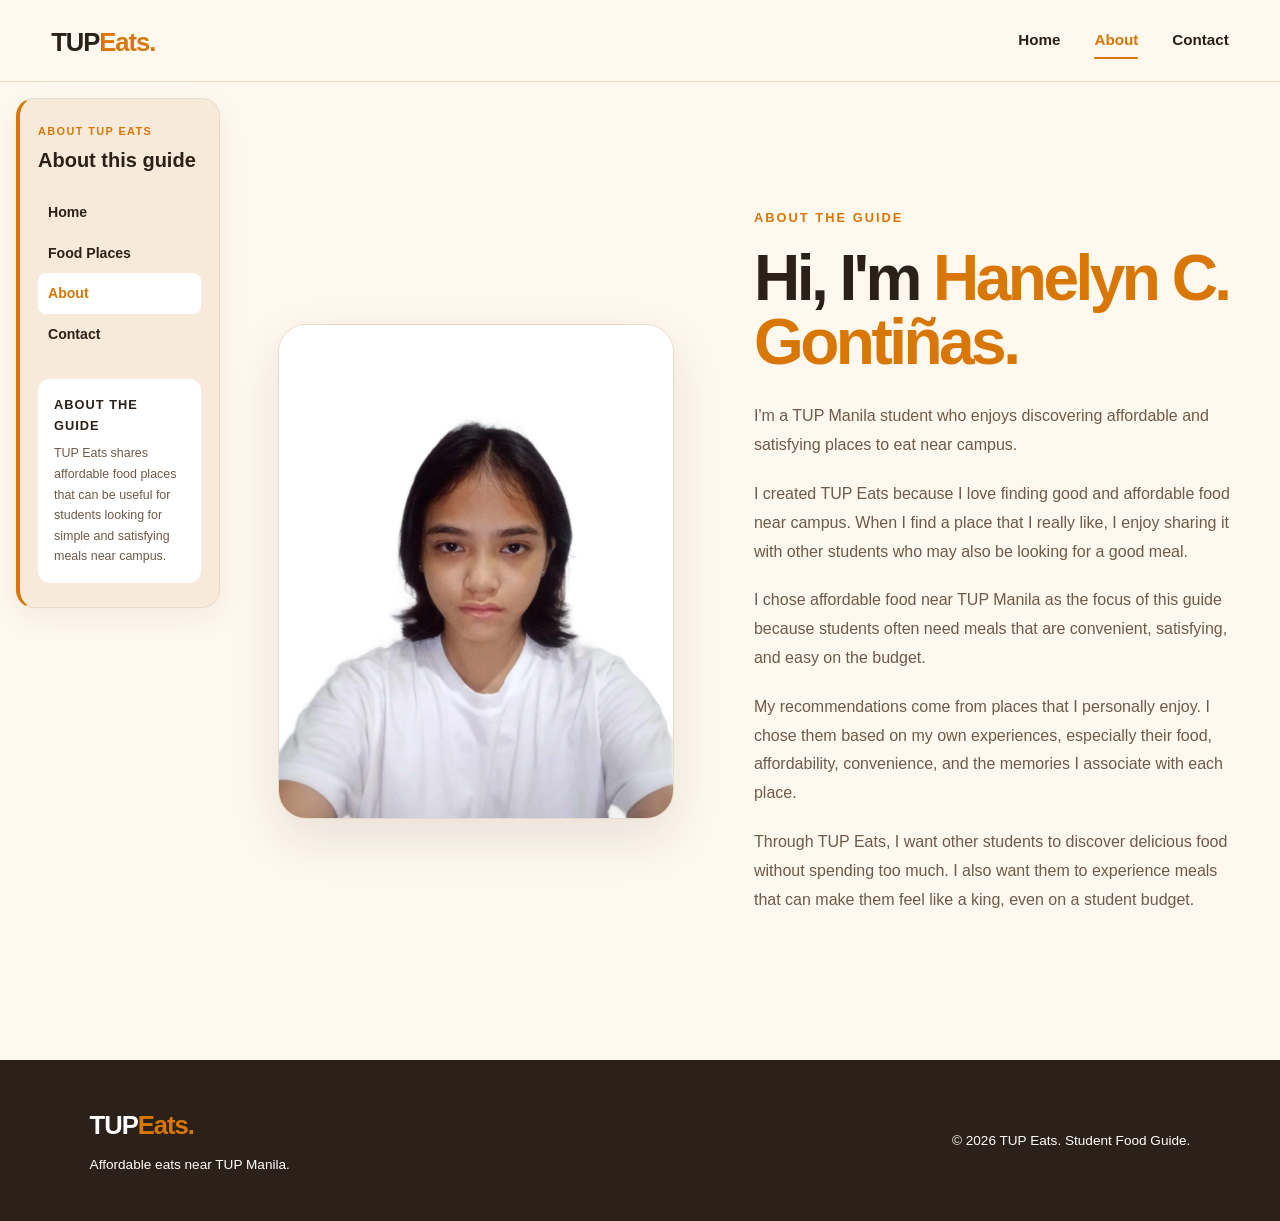
==== commit 9946ab0d: "Give Your Guide a Grid Layout" ====
--- a/about.html
+++ b/about.html
@@ -22,153 +22,21 @@
 
 <body>
 
-
     <!-- =================================================
-         HEADER & NAVIGATION
+         PAGE GRID WRAPPER
+         Activity 7.3: CSS Grid Page Skeleton
          ================================================= -->
 
-    <header class="navbar">
-
-        <h1 class="site-title">
-
-            <a
-                href="index.html"
-                class="logo"
-            >
-                TUP<span>Eats.</span>
-            </a>
-
-        </h1>
-
-
-        <nav aria-label="Main navigation">
-
-            <ul class="nav-links">
-
-                <li>
-                    <a href="index.html">
-                        Home
-                    </a>
-                </li>
-
-                <li>
-                    <a
-                        href="about.html"
-                        class="active"
-                        aria-current="page"
-                    >
-                        About
-                    </a>
-                </li>
-
-                <li>
-                    <a href="contact.html">
-                        Contact
-                    </a>
-                </li>
-
-            </ul>
-
-        </nav>
-
-    </header>
-
-
-
-    <!-- =================================================
-         MAIN CONTENT
-         ================================================= -->
-
-    <main>
-
-        <section class="about-section about-page">
-
-
-            <!-- ABOUT IMAGE -->
-
-            <div class="about-image">
-
-                <img
-                    src="images/myphoto.jpg"
-                    alt="Photo of Hanelyn C. Gontiñas"
-                >
-
-            </div>
-
-
-            <!-- ABOUT CONTENT -->
-
-            <div class="about-content">
-
-                <p class="eyebrow">
-                    ABOUT THE GUIDE
-                </p>
-
-
-                <h2>
-                    Hi, I'm
-                    <span>Hanelyn C. Gontiñas.</span>
-                </h2>
-
-
-                <p>
-                    I'm a TUP Manila student who enjoys
-                    discovering affordable and satisfying
-                    places to eat near campus.
-                </p>
-
-
-                <p>
-                    I created TUP Eats because I love finding
-                    good and affordable food near campus.
-                    When I find a place that I really like,
-                    I enjoy sharing it with other students
-                    who may also be looking for a good meal.
-                </p>
-
-
-                <p>
-                    I chose affordable food near TUP Manila
-                    as the focus of this guide because students
-                    often need meals that are convenient,
-                    satisfying, and easy on the budget.
-                </p>
-
-
-                <p>
-                    My recommendations come from places that
-                    I personally enjoy. I chose them based on
-                    my own experiences, especially their food,
-                    affordability, convenience, and the memories
-                    I associate with each place.
-                </p>
-
-
-                <p>
-                    Through TUP Eats, I want other students to
-                    discover delicious food without spending too
-                    much. I also want them to experience meals
-                    that can make them feel like a king, even
-                    on a student budget.
-                </p>
-
-            </div>
-
-        </section>
-
-    </main>
-
-
-
-    <!-- =================================================
-         FOOTER
-         ================================================= -->
-
-    <footer>
-
-        <div class="footer-content">
-
-            <div>
+    <div class="page">
+
+
+        <!-- =================================================
+             HEADER & NAVIGATION
+             ================================================= -->
+
+        <header class="navbar">
+
+            <h1 class="site-title">
 
                 <a
                     href="index.html"
@@ -177,24 +45,239 @@
                     TUP<span>Eats.</span>
                 </a>
 
+            </h1>
+
+
+            <nav aria-label="Main navigation">
+
+                <ul class="nav-links">
+
+                    <li>
+                        <a href="index.html">
+                            Home
+                        </a>
+                    </li>
+
+                    <li>
+                        <a
+                            href="about.html"
+                            class="active"
+                            aria-current="page"
+                        >
+                            About
+                        </a>
+                    </li>
+
+                    <li>
+                        <a href="contact.html">
+                            Contact
+                        </a>
+                    </li>
+
+                </ul>
+
+            </nav>
+
+        </header>
+
+
+
+        <!-- =================================================
+             SIDEBAR
+             ================================================= -->
+
+        <aside class="sidebar">
+
+            <p class="sidebar-label">
+                ABOUT TUP EATS
+            </p>
+
+            <h2>
+                About this guide
+            </h2>
+
+
+            <nav
+                class="sidebar-nav"
+                aria-label="About navigation"
+            >
+
+                <ul>
+
+                    <li>
+                        <a href="index.html">
+                            Home
+                        </a>
+                    </li>
+
+                    <li>
+                        <a href="index.html#places">
+                            Food Places
+                        </a>
+                    </li>
+
+                    <li>
+                        <a
+                            href="about.html"
+                            class="sidebar-active"
+                        >
+                            About
+                        </a>
+                    </li>
+
+                    <li>
+                        <a href="contact.html">
+                            Contact
+                        </a>
+                    </li>
+
+                </ul>
+
+            </nav>
+
+
+            <div class="sidebar-tip">
+
+                <strong>
+                    About the Guide
+                </strong>
 
                 <p>
-                    Affordable eats near TUP Manila.
+                    TUP Eats shares affordable food places
+                    that can be useful for students looking
+                    for simple and satisfying meals near
+                    campus.
                 </p>
 
             </div>
 
-
-            <p class="copyright">
-
-                © 2026 TUP Eats.
-                Student Food Guide.
-
-            </p>
-
-        </div>
-
-    </footer>
+        </aside>
+
+
+
+        <!-- =================================================
+             MAIN CONTENT
+             ================================================= -->
+
+        <main>
+
+            <section class="about-section about-page">
+
+
+                <!-- ABOUT IMAGE -->
+
+                <div class="about-image">
+
+                    <img
+                        src="images/myphoto.jpg"
+                        alt="Photo of Hanelyn C. Gontiñas"
+                    >
+
+                </div>
+
+
+                <!-- ABOUT CONTENT -->
+
+                <div class="about-content">
+
+                    <p class="eyebrow">
+                        ABOUT THE GUIDE
+                    </p>
+
+
+                    <h2>
+                        Hi, I'm
+                        <span>Hanelyn C. Gontiñas.</span>
+                    </h2>
+
+
+                    <p>
+                        I'm a TUP Manila student who enjoys
+                        discovering affordable and satisfying
+                        places to eat near campus.
+                    </p>
+
+
+                    <p>
+                        I created TUP Eats because I love finding
+                        good and affordable food near campus.
+                        When I find a place that I really like,
+                        I enjoy sharing it with other students
+                        who may also be looking for a good meal.
+                    </p>
+
+
+                    <p>
+                        I chose affordable food near TUP Manila
+                        as the focus of this guide because students
+                        often need meals that are convenient,
+                        satisfying, and easy on the budget.
+                    </p>
+
+
+                    <p>
+                        My recommendations come from places that
+                        I personally enjoy. I chose them based on
+                        my own experiences, especially their food,
+                        affordability, convenience, and the memories
+                        I associate with each place.
+                    </p>
+
+
+                    <p>
+                        Through TUP Eats, I want other students to
+                        discover delicious food without spending too
+                        much. I also want them to experience meals
+                        that can make them feel like a king, even
+                        on a student budget.
+                    </p>
+
+                </div>
+
+            </section>
+
+        </main>
+
+
+
+        <!-- =================================================
+             FOOTER
+             ================================================= -->
+
+        <footer>
+
+            <div class="footer-content">
+
+                <div>
+
+                    <a
+                        href="index.html"
+                        class="logo"
+                    >
+                        TUP<span>Eats.</span>
+                    </a>
+
+
+                    <p>
+                        Affordable eats near TUP Manila.
+                    </p>
+
+                </div>
+
+
+                <p class="copyright">
+
+                    © 2026 TUP Eats.
+                    Student Food Guide.
+
+                </p>
+
+            </div>
+
+        </footer>
+
+
+    </div>
 
 
 </body>
--- a/style.css
+++ b/style.css
@@ -1,6 +1,7 @@
 /* =====================================================
    TUP EATS
    Affordable Eats Near TUP Manila
+   Activity 7.3 — Give Your Guide a Grid Layout
    ===================================================== */
 
 
@@ -47,31 +48,39 @@
 
 
 body {
+
     margin: 0;
 
     font-family: "Poppins", Arial, sans-serif;
 
     background: var(--cream);
+
     color: var(--brown);
 
     line-height: 1.6;
 
     overflow-x: hidden;
+
 }
 
 
 img {
+
     display: block;
 
     max-width: 100%;
+
     height: auto;
+
 }
 
 
 a {
+
     color: inherit;
 
     text-decoration: none;
+
 }
 
 
@@ -79,18 +88,25 @@
 input,
 textarea,
 select {
+
     font: inherit;
+
 }
 
 
 button {
+
     cursor: pointer;
+
 }
 
 
 ::selection {
+
     background: var(--orange);
+
     color: var(--white);
+
 }
 
 
@@ -112,22 +128,95 @@
 
 
 /* =====================================================
-   4. HEADER / NAVIGATION
+   4. PAGE GRID — ACTIVITY 7.3
    ===================================================== */
 
 /*
-   Activity 6.3:
-   The header is a flex container.
-
-   It has exactly two direct children:
-   1. h1.site-title
-   2. nav
-
-   justify-content: space-between places the
-   guide name on the far left and the navigation
-   on the far right.
+   Activity 7.3:
+   The page uses CSS Grid for the main page skeleton.
+
+   Two columns:
+   220px = sidebar
+   1fr   = main content
+
+   Three rows:
+   masthead = header
+   side/main = sidebar + main
+   foot     = footer
+
+   Every row has exactly two cells.
 */
 
+.page {
+
+    min-height: 100vh;
+
+    display: grid;
+
+    grid-template-columns: 220px 1fr;
+
+    grid-template-areas:
+
+        "masthead masthead"
+
+        "side main"
+
+        "foot foot";
+
+    gap: 16px;
+
+}
+
+
+/*
+   Every major page region receives
+   its required grid-area.
+*/
+
+.page > header {
+
+    grid-area: masthead;
+
+}
+
+
+.page > aside {
+
+    grid-area: side;
+
+}
+
+
+.page > main {
+
+    grid-area: main;
+
+    min-width: 0;
+
+}
+
+
+.page > footer {
+
+    grid-area: foot;
+
+}
+
+
+/* =====================================================
+   5. HEADER / NAVIGATION
+   Activity 6.3 — FLEXBOX
+   ===================================================== */
+
+/*
+   The page skeleton uses GRID.
+
+   The header itself continues to use FLEXBOX.
+
+   This keeps the header logo and navigation
+   arranged horizontally.
+*/
+
 .navbar {
 
     position: sticky;
@@ -161,11 +250,6 @@
 }
 
 
-/*
-   The guide name is the first direct child
-   of the header.
-*/
-
 .site-title {
 
     margin: 0;
@@ -178,7 +262,7 @@
 
 
 /* =====================================================
-   5. LOGO
+   6. LOGO
    ===================================================== */
 
 .logo {
@@ -205,7 +289,9 @@
 
 
 .logo span {
+
     color: var(--orange);
+
 }
 
 
@@ -219,19 +305,8 @@
 
 
 /* =====================================================
-   6. NAVIGATION LINKS
-   ===================================================== */
-
-/*
-   Activity 6.3:
-   The navigation list is its own flex container.
-
-   The gap property controls the spacing
-   between the navigation links.
-
-   There is NO display: inline-block on li.
-   Flexbox now controls the layout.
-*/
+   7. NAVIGATION LINKS — FLEXBOX
+   ===================================================== */
 
 .navbar nav {
 
@@ -256,10 +331,6 @@
 
 }
 
-
-/*
-   Flexbox replaces the old inline-block layout.
-*/
 
 .nav-links li {
 
@@ -341,16 +412,170 @@
 
 
 /* =====================================================
-   7. HERO
-   ===================================================== */
-
-/*
-   Activity 6.3:
-   The hero has enough height for vertical centering.
-
-   .hero-content is centered horizontally and vertically
-   inside the hero section.
-*/
+   8. SIDEBAR — ACTIVITY 7.3
+   ===================================================== */
+
+.sidebar {
+
+    align-self: start;
+
+    position: sticky;
+
+    top: 98px;
+
+    margin: 0 0 0 16px;
+
+    padding: 24px 18px;
+
+    border: 1px solid var(--border);
+
+    border-left: 4px solid var(--orange);
+
+    border-radius: 18px;
+
+    background: var(--cream-dark);
+
+    box-shadow: var(--shadow-sm);
+
+}
+
+
+.sidebar-label {
+
+    margin-bottom: 8px;
+
+    color: var(--orange);
+
+    font-size: 0.68rem;
+
+    font-weight: 800;
+
+    letter-spacing: 0.13em;
+
+    text-transform: uppercase;
+
+}
+
+
+.sidebar h2 {
+
+    margin-bottom: 20px;
+
+    color: var(--brown);
+
+    font-size: 1.25rem;
+
+    line-height: 1.2;
+
+}
+
+
+.sidebar-nav ul {
+
+    margin: 0;
+
+    padding: 0;
+
+    list-style: none;
+
+}
+
+
+.sidebar-nav li {
+
+    margin: 0;
+
+    padding: 0;
+
+}
+
+
+.sidebar-nav a {
+
+    display: block;
+
+    padding: 9px 10px;
+
+    border-radius: 8px;
+
+    color: var(--brown);
+
+    font-size: 0.88rem;
+
+    font-weight: 600;
+
+    transition:
+        background 0.25s ease,
+        color 0.25s ease,
+        transform 0.25s ease;
+
+}
+
+
+.sidebar-nav a:hover {
+
+    background: var(--white);
+
+    color: var(--orange);
+
+    transform: translateX(3px);
+
+}
+
+
+.sidebar-nav a.sidebar-active {
+
+    background: var(--white);
+
+    color: var(--orange);
+
+}
+
+
+.sidebar-tip {
+
+    margin-top: 25px;
+
+    padding: 16px;
+
+    border-radius: 12px;
+
+    background: var(--white);
+
+}
+
+
+.sidebar-tip strong {
+
+    display: block;
+
+    margin-bottom: 7px;
+
+    color: var(--brown);
+
+    font-size: 0.8rem;
+
+    text-transform: uppercase;
+
+    letter-spacing: 0.08em;
+
+}
+
+
+.sidebar-tip p {
+
+    color: var(--brown-light);
+
+    font-size: 0.78rem;
+
+    line-height: 1.65;
+
+}
+
+
+/* =====================================================
+   9. HERO
+   ===================================================== */
 
 .hero {
 
@@ -443,7 +668,7 @@
 
 
 /* =====================================================
-   8. BUTTON
+   10. BUTTON
    ===================================================== */
 
 .hero-button {
@@ -490,7 +715,7 @@
 
 
 /* =====================================================
-   9. HERO DECORATION
+   11. HERO DECORATION
    ===================================================== */
 
 .hero-decoration {
@@ -537,7 +762,7 @@
 
 
 /* =====================================================
-   10. PLACES SECTION
+   12. PLACES SECTION
    ===================================================== */
 
 .places-section {
@@ -592,27 +817,46 @@
 
 
 /* =====================================================
-   11. FOOD GRID
-   ===================================================== */
-
-.food-grid {
+   13. PLACE GRID — ACTIVITY 6.4 FLEXBOX
+   ===================================================== */
+
+/*
+   IMPORTANT:
+
+   This remains FLEXBOX.
+
+   Activity 7.3 requires Grid for the page skeleton,
+   but Activity 6.4 requires Flexbox for the place cards.
+
+   Therefore, we do NOT replace this with CSS Grid.
+*/
+
+.place-grid {
 
     width: min(1180px, 100%);
 
     margin: 0 auto;
 
-    display: grid;
-
-    grid-template-columns:
-        repeat(3, minmax(0, 1fr));
-
-    gap: 28px;
-
-}
-
-
-/* =====================================================
-   12. FOOD CARD
+    display: flex;
+
+    flex-wrap: wrap;
+
+    gap: 24px;
+
+    align-items: stretch;
+
+}
+
+
+.place-card {
+
+    flex: 1 1 240px;
+
+}
+
+
+/* =====================================================
+   14. FOOD CARD
    ===================================================== */
 
 .food-card {
@@ -647,7 +891,7 @@
 
 
 /* =====================================================
-   13. FOOD IMAGE
+   15. FOOD IMAGE
    ===================================================== */
 
 .food-image {
@@ -686,7 +930,7 @@
 
 
 /* =====================================================
-   14. FOOD INFORMATION
+   16. FOOD INFORMATION
    ===================================================== */
 
 .food-info {
@@ -791,7 +1035,7 @@
 
 
 /* =====================================================
-   15. READ MORE
+   17. READ MORE
    ===================================================== */
 
 .read-more {
@@ -823,7 +1067,7 @@
 
 
 /* =====================================================
-   16. ABOUT PAGE
+   18. ABOUT PAGE
    ===================================================== */
 
 .about-page {
@@ -934,7 +1178,7 @@
 
 
 /* =====================================================
-   17. CONTACT PAGE
+   19. CONTACT PAGE
    ===================================================== */
 
 .contact-section {
@@ -1009,7 +1253,7 @@
 
 
 /* =====================================================
-   18. CONTACT LIST
+   20. CONTACT LIST
    ===================================================== */
 
 .contact-list {
@@ -1091,7 +1335,7 @@
 
 
 /* =====================================================
-   19. CONTACT FORM
+   21. CONTACT FORM
    ===================================================== */
 
 .contact-form {
@@ -1197,7 +1441,7 @@
 
 
 /* =====================================================
-   20. FORM BUTTON
+   22. FORM BUTTON
    ===================================================== */
 
 .form-button,
@@ -1243,7 +1487,7 @@
 
 
 /* =====================================================
-   21. FORM SUCCESS MESSAGE
+   23. FORM SUCCESS MESSAGE
    ===================================================== */
 
 .form-success {
@@ -1293,7 +1537,7 @@
 
 
 /* =====================================================
-   22. PLACE DETAIL PAGE
+   24. PLACE DETAIL PAGE
    ===================================================== */
 
 .place-detail {
@@ -1308,7 +1552,7 @@
 
 
 /* =====================================================
-   23. PLACE DETAIL HEADER
+   25. PLACE DETAIL HEADER
    ===================================================== */
 
 .place-detail-header {
@@ -1356,7 +1600,7 @@
 
 
 /* =====================================================
-   24. PLACE DETAIL IMAGE
+   26. PLACE DETAIL IMAGE
    ===================================================== */
 
 .place-detail-image {
@@ -1388,7 +1632,7 @@
 
 
 /* =====================================================
-   25. PLACE DESCRIPTION + DETAILS
+   27. PLACE DESCRIPTION + DETAILS
    ===================================================== */
 
 .place-detail-content {
@@ -1452,7 +1696,7 @@
 
 
 /* =====================================================
-   26. PLACE DETAILS BOX
+   28. PLACE DETAILS BOX
    ===================================================== */
 
 .place-details-box {
@@ -1489,7 +1733,7 @@
 
 
 /* =====================================================
-   27. DETAILS TABLE
+   29. DETAILS TABLE
    ===================================================== */
 
 .details-table-wrapper {
@@ -1576,7 +1820,7 @@
 
 
 /* =====================================================
-   28. SUGGEST-A-PLACE SECTION
+   30. SUGGEST-A-PLACE SECTION
    ===================================================== */
 
 .suggest-section {
@@ -1643,7 +1887,7 @@
 
 
 /* =====================================================
-   29. SUGGEST FORM
+   31. SUGGEST FORM
    ===================================================== */
 
 .suggest-form {
@@ -1705,7 +1949,7 @@
 
 
 /* =====================================================
-   30. SUGGEST FORM FIELDSETS
+   32. SUGGEST FORM FIELDSETS
    ===================================================== */
 
 .suggest-form fieldset {
@@ -1739,7 +1983,7 @@
 
 
 /* =====================================================
-   31. RADIO AND CHECKBOX CHOICES
+   33. RADIO AND CHECKBOX CHOICES
    ===================================================== */
 
 .choice-list {
@@ -1800,7 +2044,7 @@
 
 
 /* =====================================================
-   32. SUGGEST BUTTON
+   34. SUGGEST BUTTON
    ===================================================== */
 
 .suggest-button {
@@ -1811,7 +2055,7 @@
 
 
 /* =====================================================
-   33. SUGGEST SUCCESS MESSAGE
+   35. SUGGEST SUCCESS MESSAGE
    ===================================================== */
 
 .suggest-success {
@@ -1863,7 +2107,7 @@
 
 
 /* =====================================================
-   34. PLACE DETAIL NAVIGATION
+   36. PLACE DETAIL NAVIGATION
    ===================================================== */
 
 .place-detail-navigation {
@@ -1876,7 +2120,7 @@
 
 
 /* =====================================================
-   35. FOOTER
+   37. FOOTER
    ===================================================== */
 
 footer {
@@ -1942,7 +2186,7 @@
 
 
 /* =====================================================
-   36. TABLET
+   38. TABLET
    ===================================================== */
 
 @media (max-width: 1100px) {
@@ -1975,13 +2219,6 @@
     .hero-decoration {
 
         right: -40px;
-
-    }
-
-
-    .food-grid {
-
-        gap: 22px;
 
     }
 
@@ -2007,11 +2244,95 @@
 
 
 /* =====================================================
-   37. SMALL TABLET
+   39. SMALL TABLET
    ===================================================== */
 
 @media (max-width: 900px) {
 
+    /*
+       The page skeleton still uses named grid areas,
+       but the sidebar moves above the main content.
+    */
+
+    .page {
+
+        grid-template-columns: 1fr;
+
+        grid-template-areas:
+
+            "masthead"
+
+            "side"
+
+            "main"
+
+            "foot";
+
+    }
+
+
+    .page > header {
+
+        grid-area: masthead;
+
+    }
+
+
+    .page > aside {
+
+        grid-area: side;
+
+    }
+
+
+    .page > main {
+
+        grid-area: main;
+
+    }
+
+
+    .page > footer {
+
+        grid-area: foot;
+
+    }
+
+
+    .sidebar {
+
+        position: static;
+
+        margin: 16px 5% 0;
+
+    }
+
+
+    .sidebar-nav ul {
+
+        display: flex;
+
+        flex-wrap: wrap;
+
+        gap: 6px;
+
+    }
+
+
+    .sidebar-nav a {
+
+        padding: 8px 10px;
+
+    }
+
+
+    .sidebar-tip {
+
+        max-width: 650px;
+
+    }
+
+
     .navbar {
 
         min-height: 76px;
@@ -2062,14 +2383,6 @@
     }
 
 
-    .food-grid {
-
-        grid-template-columns:
-            repeat(2, minmax(0, 1fr));
-
-    }
-
-
     .about-section {
 
         grid-template-columns: 1fr;
@@ -2127,150 +2440,165 @@
 
 
 /* =====================================================
-   38. MOBILE
+   40. MOBILE
    ===================================================== */
 
 @media (max-width: 650px) {
 
+    .navbar {
+
+        min-height: 76px;
+
+        padding: 0 5%;
+
+        gap: 15px;
+
+    }
+
+
+    .logo {
+
+        font-size: 1.35rem;
+
+    }
+
+
+    .nav-links {
+
+        gap: clamp(12px, 4vw, 20px);
+
+    }
+
+
+    .nav-links a {
+
+        padding: 5px 0;
+
+        font-size: 0.78rem;
+
+    }
+
+
+    .sidebar {
+
+        margin-left: 5%;
+
+        margin-right: 5%;
+
+        padding: 20px 15px;
+
+    }
+
+
+    .sidebar-nav ul {
+
+        gap: 4px;
+
+    }
+
+
+    .sidebar-nav a {
+
+        font-size: 0.8rem;
+
+    }
+
+
+    /* HERO */
+
+    .hero {
+
+        min-height: 620px;
+
+        padding: 70px 7% 85px;
+
+    }
+
+
+    .hero-content {
+
+        max-width: 100%;
+
+    }
+
+
+    .eyebrow {
+
+        margin-bottom: 14px;
+
+        font-size: 0.72rem;
+
+        letter-spacing: 0.13em;
+
+    }
+
+
+    .hero h2 {
+
+        margin-bottom: 20px;
+
+        font-size: clamp(3rem, 15vw, 4.5rem);
+
+    }
+
+
+    .hero-description {
+
+        margin-bottom: 28px;
+
+        font-size: 0.95rem;
+
+    }
+
+
+    .hero-button {
+
+        width: 100%;
+
+    }
+
+
+    .hero-decoration {
+
+        display: none;
+
+    }
+
+
+    /* PLACES */
+
+    .places-section {
+
+        padding: 80px 6%;
+
+    }
+
+
+    .section-heading {
+
+        margin-bottom: 40px;
+
+    }
+
+
+    .section-heading h2 {
+
+        font-size: clamp(2.5rem, 12vw, 3.5rem);
+
+    }
+
+
+    .section-heading > p:last-child {
+
+        font-size: 0.95rem;
+
+    }
+
+
     /*
-       The header remains a horizontal flexbox.
-       The guide name stays on the left and
-       navigation stays on the right.
+       Activity 6.4:
+       The place cards continue using Flexbox.
     */
-
-    .navbar {
-
-        min-height: 76px;
-
-        padding: 0 5%;
-
-        gap: 15px;
-
-    }
-
-
-    .logo {
-
-        font-size: 1.35rem;
-
-    }
-
-
-    .nav-links {
-
-        gap: clamp(12px, 4vw, 20px);
-
-    }
-
-
-    .nav-links a {
-
-        padding: 5px 0;
-
-        font-size: 0.78rem;
-
-    }
-
-
-    /* HERO */
-
-    .hero {
-
-        min-height: 620px;
-
-        padding: 70px 7% 85px;
-
-    }
-
-
-    .hero-content {
-
-        max-width: 100%;
-
-    }
-
-
-    .eyebrow {
-
-        margin-bottom: 14px;
-
-        font-size: 0.72rem;
-
-        letter-spacing: 0.13em;
-
-    }
-
-
-    .hero h2 {
-
-        margin-bottom: 20px;
-
-        font-size: clamp(3rem, 15vw, 4.5rem);
-
-    }
-
-
-    .hero-description {
-
-        margin-bottom: 28px;
-
-        font-size: 0.95rem;
-
-    }
-
-
-    .hero-button {
-
-        width: 100%;
-
-    }
-
-
-    .hero-decoration {
-
-        display: none;
-
-    }
-
-
-    /* PLACES */
-
-    .places-section {
-
-        padding: 80px 6%;
-
-    }
-
-
-    .section-heading {
-
-        margin-bottom: 40px;
-
-    }
-
-
-    .section-heading h2 {
-
-        font-size: clamp(2.5rem, 12vw, 3.5rem);
-
-    }
-
-
-    .section-heading > p:last-child {
-
-        font-size: 0.95rem;
-
-    }
-
-
-    .food-grid {
-
-        grid-template-columns: 1fr;
-
-        gap: 22px;
-
-    }
-
 
     .food-card {
 
@@ -2599,7 +2927,7 @@
 
 
 /* =====================================================
-   39. VERY SMALL MOBILE
+   41. VERY SMALL MOBILE
    ===================================================== */
 
 @media (max-width: 420px) {
@@ -2634,6 +2962,15 @@
     .nav-links a {
 
         font-size: 0.7rem;
+
+    }
+
+
+    .sidebar {
+
+        margin-left: 4%;
+
+        margin-right: 4%;
 
     }
 
@@ -2841,7 +3178,7 @@
 
 
 /* =====================================================
-   40. REDUCED MOTION
+   42. REDUCED MOTION
    ===================================================== */
 
 @media (prefers-reduced-motion: reduce) {
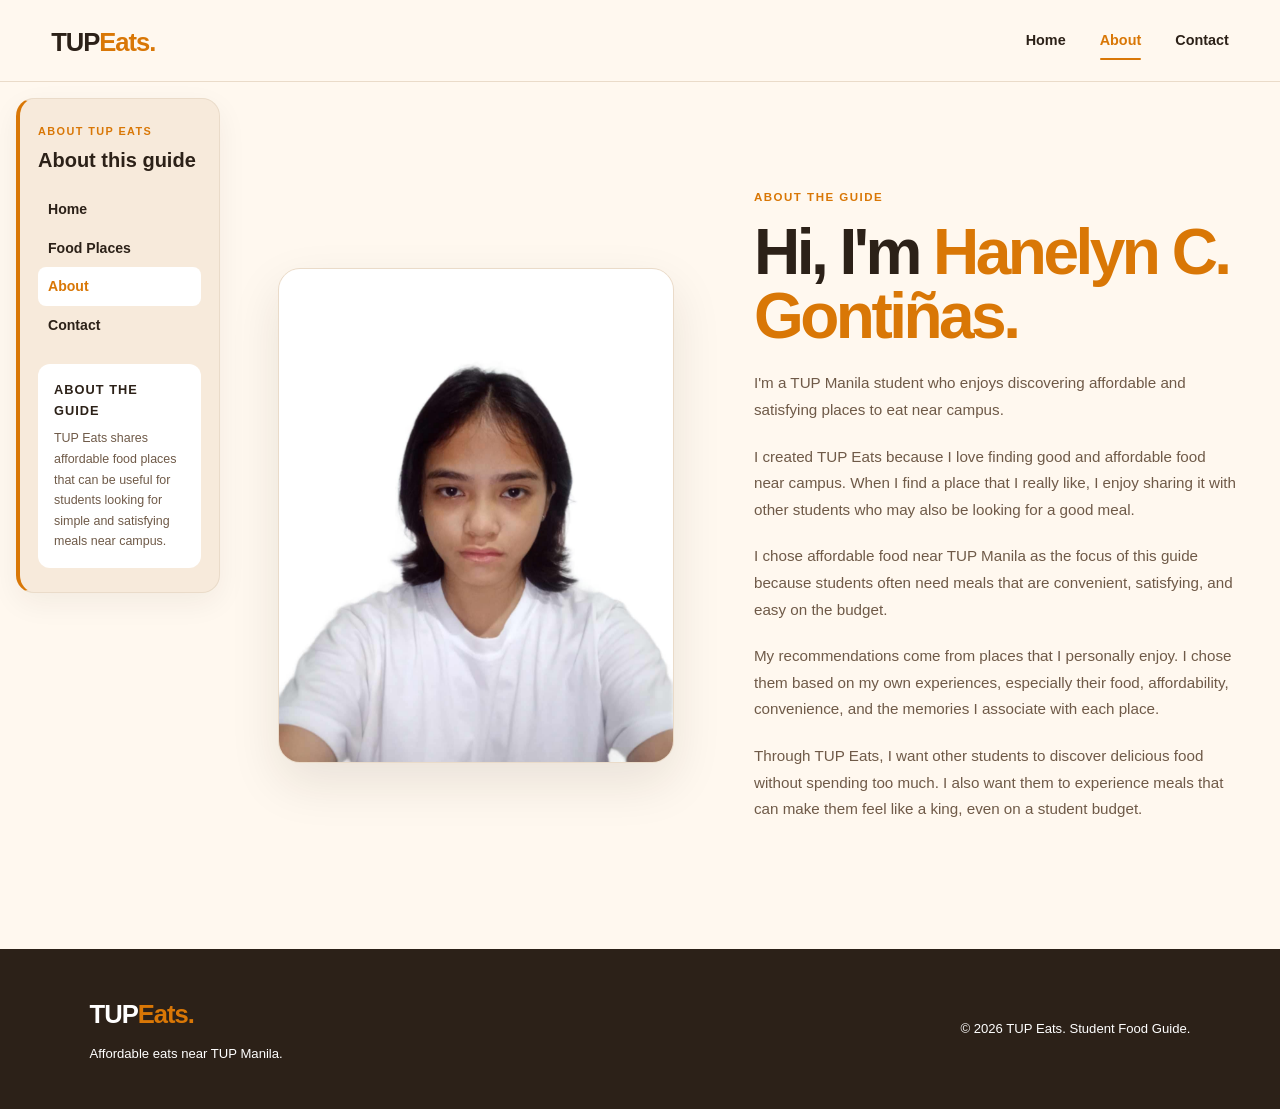
==== commit 3fc614c7: "Make Your Guide Responsive" ====
--- a/about.html
+++ b/about.html
@@ -10,7 +10,9 @@
         content="width=device-width, initial-scale=1.0"
     >
 
-    <title>About | TUP Eats</title>
+    <title>
+        About | TUP Eats
+    </title>
 
     <link
         rel="stylesheet"
@@ -22,21 +24,219 @@
 
 <body>
 
-    <!-- =================================================
-         PAGE GRID WRAPPER
-         Activity 7.3: CSS Grid Page Skeleton
-         ================================================= -->
-
-    <div class="page">
-
-
-        <!-- =================================================
-             HEADER & NAVIGATION
-             ================================================= -->
-
-        <header class="navbar">
-
-            <h1 class="site-title">
+
+<div class="page">
+
+
+    <!-- =================================================
+    HEADER & NAVIGATION
+    ================================================= -->
+
+    <header class="navbar">
+
+        <h1 class="site-title">
+
+            <a
+                href="index.html"
+                class="logo"
+            >
+                TUP<span>Eats.</span>
+            </a>
+
+        </h1>
+
+
+        <nav aria-label="Main navigation">
+
+            <ul class="nav-links">
+
+                <li>
+                    <a href="index.html">
+                        Home
+                    </a>
+                </li>
+
+                <li>
+                    <a
+                        href="about.html"
+                        class="active"
+                        aria-current="page"
+                    >
+                        About
+                    </a>
+                </li>
+
+                <li>
+                    <a href="contact.html">
+                        Contact
+                    </a>
+                </li>
+
+            </ul>
+
+        </nav>
+
+    </header>
+
+
+    <!-- =================================================
+    SIDEBAR
+    ================================================= -->
+
+    <aside class="sidebar">
+
+        <p class="sidebar-label">
+            ABOUT TUP EATS
+        </p>
+
+        <h2>
+            About this guide
+        </h2>
+
+
+        <nav
+            class="sidebar-nav"
+            aria-label="About navigation"
+        >
+
+            <ul>
+
+                <li>
+                    <a href="index.html">
+                        Home
+                    </a>
+                </li>
+
+                <li>
+                    <a href="index.html#places">
+                        Food Places
+                    </a>
+                </li>
+
+                <li>
+                    <a
+                        href="about.html"
+                        class="sidebar-active"
+                    >
+                        About
+                    </a>
+                </li>
+
+                <li>
+                    <a href="contact.html">
+                        Contact
+                    </a>
+                </li>
+
+            </ul>
+
+        </nav>
+
+
+        <div class="sidebar-tip">
+
+            <strong>
+                About the Guide
+            </strong>
+
+            <p>
+                TUP Eats shares affordable food places
+                that can be useful for students looking
+                for simple and satisfying meals near campus.
+            </p>
+
+        </div>
+
+    </aside>
+
+
+    <!-- =================================================
+    MAIN CONTENT
+    ================================================= -->
+
+    <main>
+
+        <section class="about-section about-page">
+
+
+            <!-- ABOUT IMAGE -->
+
+            <div class="about-image">
+
+                <img
+                    src="images/myphoto.jpg"
+                    alt="Photo of Hanelyn C. Gontiñas"
+                >
+
+            </div>
+
+
+            <!-- ABOUT CONTENT -->
+
+            <div class="about-content">
+
+                <p class="eyebrow">
+                    ABOUT THE GUIDE
+                </p>
+
+                <h2>
+                    Hi, I'm
+                    <span>Hanelyn C. Gontiñas.</span>
+                </h2>
+
+                <p>
+                    I'm a TUP Manila student who enjoys
+                    discovering affordable and satisfying
+                    places to eat near campus.
+                </p>
+
+                <p>
+                    I created TUP Eats because I love finding
+                    good and affordable food near campus.
+                    When I find a place that I really like,
+                    I enjoy sharing it with other students
+                    who may also be looking for a good meal.
+                </p>
+
+                <p>
+                    I chose affordable food near TUP Manila
+                    as the focus of this guide because students
+                    often need meals that are convenient,
+                    satisfying, and easy on the budget.
+                </p>
+
+                <p>
+                    My recommendations come from places that
+                    I personally enjoy. I chose them based on
+                    my own experiences, especially their food,
+                    affordability, convenience, and the memories
+                    I associate with each place.
+                </p>
+
+                <p>
+                    Through TUP Eats, I want other students
+                    to discover delicious food without spending
+                    too much. I also want them to experience
+                    meals that can make them feel like a king,
+                    even on a student budget.
+                </p>
+
+            </div>
+
+        </section>
+
+    </main>
+
+
+    <!-- =================================================
+    FOOTER
+    ================================================= -->
+
+    <footer>
+
+        <div class="footer-content">
+
+            <div>
 
                 <a
                     href="index.html"
@@ -45,239 +245,22 @@
                     TUP<span>Eats.</span>
                 </a>
 
-            </h1>
-
-
-            <nav aria-label="Main navigation">
-
-                <ul class="nav-links">
-
-                    <li>
-                        <a href="index.html">
-                            Home
-                        </a>
-                    </li>
-
-                    <li>
-                        <a
-                            href="about.html"
-                            class="active"
-                            aria-current="page"
-                        >
-                            About
-                        </a>
-                    </li>
-
-                    <li>
-                        <a href="contact.html">
-                            Contact
-                        </a>
-                    </li>
-
-                </ul>
-
-            </nav>
-
-        </header>
-
-
-
-        <!-- =================================================
-             SIDEBAR
-             ================================================= -->
-
-        <aside class="sidebar">
-
-            <p class="sidebar-label">
-                ABOUT TUP EATS
+                <p>
+                    Affordable eats near TUP Manila.
+                </p>
+
+            </div>
+
+            <p class="copyright">
+                © 2026 TUP Eats. Student Food Guide.
             </p>
 
-            <h2>
-                About this guide
-            </h2>
-
-
-            <nav
-                class="sidebar-nav"
-                aria-label="About navigation"
-            >
-
-                <ul>
-
-                    <li>
-                        <a href="index.html">
-                            Home
-                        </a>
-                    </li>
-
-                    <li>
-                        <a href="index.html#places">
-                            Food Places
-                        </a>
-                    </li>
-
-                    <li>
-                        <a
-                            href="about.html"
-                            class="sidebar-active"
-                        >
-                            About
-                        </a>
-                    </li>
-
-                    <li>
-                        <a href="contact.html">
-                            Contact
-                        </a>
-                    </li>
-
-                </ul>
-
-            </nav>
-
-
-            <div class="sidebar-tip">
-
-                <strong>
-                    About the Guide
-                </strong>
-
-                <p>
-                    TUP Eats shares affordable food places
-                    that can be useful for students looking
-                    for simple and satisfying meals near
-                    campus.
-                </p>
-
-            </div>
-
-        </aside>
-
-
-
-        <!-- =================================================
-             MAIN CONTENT
-             ================================================= -->
-
-        <main>
-
-            <section class="about-section about-page">
-
-
-                <!-- ABOUT IMAGE -->
-
-                <div class="about-image">
-
-                    <img
-                        src="images/myphoto.jpg"
-                        alt="Photo of Hanelyn C. Gontiñas"
-                    >
-
-                </div>
-
-
-                <!-- ABOUT CONTENT -->
-
-                <div class="about-content">
-
-                    <p class="eyebrow">
-                        ABOUT THE GUIDE
-                    </p>
-
-
-                    <h2>
-                        Hi, I'm
-                        <span>Hanelyn C. Gontiñas.</span>
-                    </h2>
-
-
-                    <p>
-                        I'm a TUP Manila student who enjoys
-                        discovering affordable and satisfying
-                        places to eat near campus.
-                    </p>
-
-
-                    <p>
-                        I created TUP Eats because I love finding
-                        good and affordable food near campus.
-                        When I find a place that I really like,
-                        I enjoy sharing it with other students
-                        who may also be looking for a good meal.
-                    </p>
-
-
-                    <p>
-                        I chose affordable food near TUP Manila
-                        as the focus of this guide because students
-                        often need meals that are convenient,
-                        satisfying, and easy on the budget.
-                    </p>
-
-
-                    <p>
-                        My recommendations come from places that
-                        I personally enjoy. I chose them based on
-                        my own experiences, especially their food,
-                        affordability, convenience, and the memories
-                        I associate with each place.
-                    </p>
-
-
-                    <p>
-                        Through TUP Eats, I want other students to
-                        discover delicious food without spending too
-                        much. I also want them to experience meals
-                        that can make them feel like a king, even
-                        on a student budget.
-                    </p>
-
-                </div>
-
-            </section>
-
-        </main>
-
-
-
-        <!-- =================================================
-             FOOTER
-             ================================================= -->
-
-        <footer>
-
-            <div class="footer-content">
-
-                <div>
-
-                    <a
-                        href="index.html"
-                        class="logo"
-                    >
-                        TUP<span>Eats.</span>
-                    </a>
-
-
-                    <p>
-                        Affordable eats near TUP Manila.
-                    </p>
-
-                </div>
-
-
-                <p class="copyright">
-
-                    © 2026 TUP Eats.
-                    Student Food Guide.
-
-                </p>
-
-            </div>
-
-        </footer>
-
-
-    </div>
+        </div>
+
+    </footer>
+
+
+</div>
 
 
 </body>
--- a/style.css
+++ b/style.css
@@ -1,38 +1,42 @@
-/* =====================================================
-   TUP EATS
-   Affordable Eats Near TUP Manila
-   Activity 7.3 — Give Your Guide a Grid Layout
-   ===================================================== */
-
-
-/* =====================================================
-   1. VARIABLES
-   ===================================================== */
+/*
+=====================================================
+TUP EATS
+Affordable Eats Near TUP Manila
+
+Activity 7.4 — Make Your Guide Responsive
+Mobile-First Responsive Stylesheet
+=====================================================
+*/
+
+
+/*
+=====================================================
+1. VARIABLES
+=====================================================
+*/
 
 :root {
-
     --cream: #fff8ef;
     --cream-dark: #f7eadb;
-
     --brown: #2c2118;
     --brown-light: #6f5a48;
-
     --orange: #d97706;
     --orange-dark: #b45309;
-
     --white: #ffffff;
     --border: #eadbc9;
 
     --shadow-sm: 0 10px 30px rgba(44, 33, 24, 0.06);
     --shadow-md: 0 18px 45px rgba(44, 33, 24, 0.09);
     --shadow-lg: 0 28px 70px rgba(44, 33, 24, 0.13);
-
-}
-
-
-/* =====================================================
-   2. BASE STYLES
-   ===================================================== */
+}
+
+
+/*
+=====================================================
+2. BASE STYLES
+Mobile-first base layout
+=====================================================
+*/
 
 * {
     margin: 0;
@@ -40,243 +44,166 @@
     box-sizing: border-box;
 }
 
-
 html {
     scroll-behavior: smooth;
     scroll-padding-top: 90px;
 }
 
-
 body {
-
     margin: 0;
-
     font-family: "Poppins", Arial, sans-serif;
-
     background: var(--cream);
-
-    color: var(--brown);
-
+    color: var(--brown);
     line-height: 1.6;
-
     overflow-x: hidden;
-
-}
-
+}
 
 img {
-
     display: block;
-
-    max-width: 100%;
-
+    width: 100%;
     height: auto;
-
-}
-
+}
 
 a {
-
     color: inherit;
-
     text-decoration: none;
-
-}
-
+}
 
 button,
 input,
 textarea,
 select {
-
     font: inherit;
-
-}
-
+}
 
 button {
-
     cursor: pointer;
-
-}
-
+}
 
 ::selection {
-
     background: var(--orange);
-
     color: var(--white);
-
-}
-
-
-/* =====================================================
-   3. ACCESSIBILITY
-   ===================================================== */
+}
+
+
+/*
+=====================================================
+3. ACCESSIBILITY
+=====================================================
+*/
 
 a:focus-visible,
 button:focus-visible,
 input:focus-visible,
 textarea:focus-visible,
 select:focus-visible {
-
     outline: 3px solid rgba(217, 119, 6, 0.4);
-
     outline-offset: 4px;
-
-}
-
-
-/* =====================================================
-   4. PAGE GRID — ACTIVITY 7.3
-   ===================================================== */
-
-/*
-   Activity 7.3:
-   The page uses CSS Grid for the main page skeleton.
-
-   Two columns:
-   220px = sidebar
-   1fr   = main content
-
-   Three rows:
-   masthead = header
-   side/main = sidebar + main
-   foot     = footer
-
-   Every row has exactly two cells.
+}
+
+
+/*
+=====================================================
+4. PAGE GRID
+ACTIVITY 7.4 — MOBILE FIRST
+=====================================================
+
+Base mobile order:
+
+masthead
+main
+side
+foot
+
+The sidebar comes AFTER the main content on mobile.
+=====================================================
 */
 
 .page {
-
     min-height: 100vh;
 
     display: grid;
 
-    grid-template-columns: 220px 1fr;
+    grid-template-columns: 1fr;
 
     grid-template-areas:
-
-        "masthead masthead"
-
-        "side main"
-
-        "foot foot";
+        "masthead"
+        "main"
+        "side"
+        "foot";
 
     gap: 16px;
-
-}
-
-
-/*
-   Every major page region receives
-   its required grid-area.
+}
+
+
+/*
+=====================================================
+5. GRID AREA ASSIGNMENTS
+=====================================================
 */
 
 .page > header {
-
     grid-area: masthead;
-
-}
-
+}
+
+.page > main {
+    grid-area: main;
+    min-width: 0;
+}
 
 .page > aside {
-
     grid-area: side;
-
-}
-
-
-.page > main {
-
-    grid-area: main;
-
     min-width: 0;
-
-}
-
+}
 
 .page > footer {
-
     grid-area: foot;
-
-}
-
-
-/* =====================================================
-   5. HEADER / NAVIGATION
-   Activity 6.3 — FLEXBOX
-   ===================================================== */
-
-/*
-   The page skeleton uses GRID.
-
-   The header itself continues to use FLEXBOX.
-
-   This keeps the header logo and navigation
-   arranged horizontally.
+}
+
+
+/*
+=====================================================
+6. HEADER / NAVIGATION
+FLEXBOX INSIDE THE GRID
+=====================================================
 */
 
 .navbar {
-
     position: sticky;
-
     top: 0;
-
     z-index: 1000;
 
     width: 100%;
-
-    min-height: 82px;
-
-    padding: 0 4%;
+    min-height: 76px;
+
+    padding: 0 5%;
 
     background: rgba(255, 248, 239, 0.96);
-
     border-bottom: 1px solid var(--border);
 
     backdrop-filter: blur(14px);
-
     -webkit-backdrop-filter: blur(14px);
 
     display: flex;
-
     justify-content: space-between;
-
     align-items: center;
 
-    gap: 30px;
-
-}
-
+    gap: 15px;
+}
 
 .site-title {
-
     margin: 0;
-
     padding: 0;
-
     flex-shrink: 0;
-
-}
-
-
-/* =====================================================
-   6. LOGO
-   ===================================================== */
+}
 
 .logo {
-
     display: inline-block;
 
-    flex-shrink: 0;
-
-    color: var(--brown);
-
-    font-size: 1.6rem;
-
+    color: var(--brown);
+
+    font-size: 1.35rem;
     font-weight: 800;
-
     letter-spacing: -0.04em;
 
     white-space: nowrap;
@@ -284,98 +211,75 @@
     transition:
         color 0.25s ease,
         transform 0.25s ease;
-
-}
-
+}
 
 .logo span {
-
     color: var(--orange);
-
-}
-
+}
 
 .logo:hover {
-
     color: var(--orange);
-
     transform: translateY(-1px);
-
-}
-
-
-/* =====================================================
-   7. NAVIGATION LINKS — FLEXBOX
-   ===================================================== */
+}
+
+
+/*
+=====================================================
+7. NAVIGATION LINKS
+FLEXBOX
+=====================================================
+*/
 
 .navbar nav {
-
-    flex-shrink: 0;
-
-}
-
+    flex-shrink: 1;
+    min-width: 0;
+}
 
 .nav-links {
-
     margin: 0;
-
     padding: 0;
 
     display: flex;
-
+    flex-wrap: wrap;
     align-items: center;
-
-    gap: 34px;
+    justify-content: flex-end;
+
+    gap: 12px;
 
     list-style: none;
-
-}
-
+}
 
 .nav-links li {
-
     margin: 0;
-
     padding: 0;
-
     list-style: none;
-
-}
-
+}
 
 .nav-links a {
-
     position: relative;
 
     display: inline-block;
 
-    padding: 8px 0;
-
-    color: var(--brown);
-
-    font-size: 0.95rem;
-
+    padding: 5px 0;
+
+    color: var(--brown);
+
+    font-size: 0.78rem;
     font-weight: 600;
 
     transition:
         color 0.25s ease,
         transform 0.25s ease;
-
-}
-
+}
 
 .nav-links a::after {
-
     content: "";
 
     position: absolute;
-
     left: 0;
-
-    bottom: 2px;
+    bottom: 0;
 
     width: 0;
-
     height: 2px;
 
     border-radius: 999px;
@@ -383,170 +287,121 @@
     background: var(--orange);
 
     transition: width 0.3s ease;
-
-}
-
+}
 
 .nav-links a:hover {
-
     color: var(--orange);
-
     transform: translateY(-1px);
-
-}
-
+}
 
 .nav-links a:hover::after,
 .nav-links a.active::after {
-
-    width: 100%;
-
-}
-
+    width: 100%;
+}
 
 .nav-links a.active {
-
     color: var(--orange);
-
-}
-
-
-/* =====================================================
-   8. SIDEBAR — ACTIVITY 7.3
-   ===================================================== */
+}
+
+
+/*
+=====================================================
+8. SIDEBAR
+=====================================================
+*/
 
 .sidebar {
-
     align-self: start;
 
-    position: sticky;
-
-    top: 98px;
-
-    margin: 0 0 0 16px;
-
-    padding: 24px 18px;
+    margin: 0 5%;
+    padding: 20px 15px;
 
     border: 1px solid var(--border);
-
     border-left: 4px solid var(--orange);
-
     border-radius: 18px;
 
     background: var(--cream-dark);
 
     box-shadow: var(--shadow-sm);
-
-}
-
+}
 
 .sidebar-label {
-
     margin-bottom: 8px;
 
     color: var(--orange);
 
     font-size: 0.68rem;
-
     font-weight: 800;
 
     letter-spacing: 0.13em;
-
     text-transform: uppercase;
-
-}
-
+}
 
 .sidebar h2 {
-
-    margin-bottom: 20px;
+    margin-bottom: 18px;
 
     color: var(--brown);
 
     font-size: 1.25rem;
-
     line-height: 1.2;
-
-}
-
+}
 
 .sidebar-nav ul {
-
     margin: 0;
-
     padding: 0;
 
+    display: flex;
+    flex-wrap: wrap;
+
+    gap: 4px;
+
     list-style: none;
-
-}
-
+}
 
 .sidebar-nav li {
-
     margin: 0;
-
     padding: 0;
-
-}
-
+}
 
 .sidebar-nav a {
-
     display: block;
 
-    padding: 9px 10px;
+    padding: 8px 10px;
 
     border-radius: 8px;
 
     color: var(--brown);
 
-    font-size: 0.88rem;
-
+    font-size: 0.8rem;
     font-weight: 600;
 
     transition:
         background 0.25s ease,
         color 0.25s ease,
         transform 0.25s ease;
-
-}
-
+}
 
 .sidebar-nav a:hover {
-
     background: var(--white);
-
     color: var(--orange);
-
     transform: translateX(3px);
-
-}
-
+}
 
 .sidebar-nav a.sidebar-active {
-
     background: var(--white);
-
     color: var(--orange);
-
-}
-
+}
 
 .sidebar-tip {
-
-    margin-top: 25px;
-
+    margin-top: 20px;
     padding: 16px;
 
     border-radius: 12px;
 
     background: var(--white);
-
-}
-
+}
 
 .sidebar-tip strong {
-
     display: block;
 
     margin-bottom: 7px;
@@ -554,143 +409,125 @@
     color: var(--brown);
 
     font-size: 0.8rem;
-
+    font-weight: 800;
+
+    letter-spacing: 0.08em;
     text-transform: uppercase;
-
-    letter-spacing: 0.08em;
-
-}
-
+}
 
 .sidebar-tip p {
-
     color: var(--brown-light);
 
     font-size: 0.78rem;
-
     line-height: 1.65;
-
-}
-
-
-/* =====================================================
-   9. HERO
-   ===================================================== */
+}
+
+
+/*
+=====================================================
+9. GENERAL TEXT
+=====================================================
+*/
+
+.eyebrow {
+    margin-bottom: 14px;
+
+    color: var(--orange);
+
+    font-size: 0.72rem;
+    font-weight: 800;
+
+    letter-spacing: 0.13em;
+    text-transform: uppercase;
+}
+
+
+/*
+=====================================================
+10. HERO
+MOBILE BASE
+=====================================================
+*/
 
 .hero {
-
     position: relative;
 
     width: 100%;
-
-    min-height: 680px;
+    min-height: 580px;
 
     overflow: hidden;
 
     display: flex;
+    flex-direction: column;
 
     justify-content: center;
-
     align-items: center;
 
-    padding: 90px 7%;
+    padding: 65px 7% 85px;
 
     background: var(--cream);
-
-}
-
+}
 
 .hero-content {
-
     position: relative;
-
     z-index: 2;
 
-    width: min(650px, 100%);
+    width: 100%;
 
     text-align: center;
-
-}
-
-
-.eyebrow {
-
-    margin-bottom: 18px;
-
+}
+
+.hero h2 {
+    margin-bottom: 20px;
+
+    color: var(--brown);
+
+    font-size: 2.9rem;
+    line-height: 0.98;
+
+    letter-spacing: -0.065em;
+}
+
+.hero h2 span {
     color: var(--orange);
-
-    font-size: 0.8rem;
-
-    font-weight: 800;
-
-    letter-spacing: 0.16em;
-
-    text-transform: uppercase;
-
-}
-
-
-.hero h2 {
-
-    margin-bottom: 24px;
-
-    color: var(--brown);
-
-    font-size: clamp(3.5rem, 7vw, 6.5rem);
-
-    line-height: 0.95;
-
-    letter-spacing: -0.065em;
-
-}
-
-
-.hero h2 span {
-
-    color: var(--orange);
-
-}
-
+}
 
 .hero-description {
-
-    max-width: 560px;
-
-    margin: 0 auto 32px;
+    width: 100%;
+
+    margin: 0 auto 28px;
 
     color: var(--brown-light);
 
-    font-size: 1.05rem;
-
+    font-size: 0.9rem;
     line-height: 1.75;
-
-}
-
-
-/* =====================================================
-   10. BUTTON
-   ===================================================== */
+}
+
+
+/*
+=====================================================
+11. HERO BUTTON
+=====================================================
+*/
 
 .hero-button {
-
     display: inline-flex;
 
     align-items: center;
-
     justify-content: center;
 
     min-height: 52px;
 
+    width: 100%;
+
     padding: 15px 25px;
 
     border-radius: 999px;
 
     background: var(--brown);
-
     color: var(--white);
 
     font-size: 0.95rem;
-
     font-weight: 700;
 
     box-shadow: 0 10px 25px rgba(44, 33, 24, 0.15);
@@ -699,173 +536,134 @@
         transform 0.3s ease,
         background 0.3s ease,
         box-shadow 0.3s ease;
-
-}
-
+}
 
 .hero-button:hover {
-
     transform: translateY(-3px);
 
     background: var(--orange);
 
-    box-shadow: 0 15px 30px rgba(217, 119, 6, 0.2);
-
-}
-
-
-/* =====================================================
-   11. HERO DECORATION
-   ===================================================== */
+    box-shadow:
+        0 15px 30px rgba(217, 119, 6, 0.2);
+}
+
+
+/*
+=====================================================
+12. HERO DECORATION
+Hidden on small mobile screens
+=====================================================
+*/
 
 .hero-decoration {
-
-    position: absolute;
-
-    z-index: 1;
-
-    top: 50%;
-
-    right: 5%;
-
-    transform: translateY(-50%);
-
-}
-
+    display: none;
+}
 
 .food-circle {
-
-    width: clamp(300px, 32vw, 390px);
-
-    height: clamp(300px, 32vw, 390px);
-
     display: flex;
 
     align-items: center;
-
     justify-content: center;
 
+    width: 300px;
+    height: 300px;
+
     border-radius: 50%;
 
     background: var(--orange);
 
-    box-shadow: 0 30px 70px rgba(44, 33, 24, 0.15);
-
-}
-
+    box-shadow:
+        0 30px 70px rgba(44, 33, 24, 0.15);
+}
 
 .food-circle span {
-
-    font-size: clamp(6rem, 10vw, 8rem);
-
-}
-
-
-/* =====================================================
-   12. PLACES SECTION
-   ===================================================== */
+    font-size: 6rem;
+}
+
+
+/*
+=====================================================
+13. PLACES SECTION
+=====================================================
+*/
 
 .places-section {
-
-    padding: 110px 7%;
+    padding: 70px 6%;
 
     background: var(--white);
-
-}
-
+}
 
 .section-heading {
-
-    width: min(700px, 100%);
-
-    margin: 0 auto 55px;
+    width: 100%;
+
+    margin: 0 auto 40px;
 
     text-align: center;
-
-}
-
+}
 
 .section-heading h2 {
-
     margin-bottom: 20px;
 
     color: var(--brown);
 
-    font-size: clamp(2.5rem, 5vw, 4.5rem);
-
+    font-size: 2.7rem;
     line-height: 1;
 
     letter-spacing: -0.055em;
-
-}
-
+}
 
 .section-heading h2 span {
-
     color: var(--orange);
-
-}
-
+}
 
 .section-heading > p:last-child {
-
     color: var(--brown-light);
 
-    font-size: 1rem;
-
-}
-
-
-/* =====================================================
-   13. PLACE GRID — ACTIVITY 6.4 FLEXBOX
-   ===================================================== */
-
-/*
-   IMPORTANT:
-
-   This remains FLEXBOX.
-
-   Activity 7.3 requires Grid for the page skeleton,
-   but Activity 6.4 requires Flexbox for the place cards.
-
-   Therefore, we do NOT replace this with CSS Grid.
+    font-size: 0.95rem;
+}
+
+
+/*
+=====================================================
+14. PLACE GRID
+ACTIVITY 6.4 — FLEXBOX
+=====================================================
+
+The place cards continue using Flexbox.
+=====================================================
 */
 
 .place-grid {
-
-    width: min(1180px, 100%);
+    width: 100%;
 
     margin: 0 auto;
 
     display: flex;
-
     flex-wrap: wrap;
 
     gap: 24px;
 
     align-items: stretch;
-
-}
-
+}
 
 .place-card {
-
     flex: 1 1 240px;
 
-}
-
-
-/* =====================================================
-   14. FOOD CARD
-   ===================================================== */
+    min-width: 0;
+}
+
+
+/*
+=====================================================
+15. FOOD CARD
+=====================================================
+*/
 
 .food-card {
-
     overflow: hidden;
 
     border: 1px solid var(--border);
-
-    border-radius: 24px;
+    border-radius: 20px;
 
     background: var(--cream);
 
@@ -875,150 +673,121 @@
         transform 0.3s ease,
         box-shadow 0.3s ease,
         border-color 0.3s ease;
-
-}
-
+}
 
 .food-card:hover {
-
     transform: translateY(-7px);
 
     border-color: var(--orange);
 
     box-shadow: var(--shadow-lg);
-
-}
-
-
-/* =====================================================
-   15. FOOD IMAGE
-   ===================================================== */
+}
+
+
+/*
+=====================================================
+16. FOOD IMAGE
+=====================================================
+*/
 
 .food-image {
-
     position: relative;
 
     width: 100%;
-
-    height: 260px;
+    height: 220px;
 
     overflow: hidden;
 
     background: var(--cream-dark);
-
-}
-
+}
 
 .food-image img {
-
-    width: 100%;
-
+    width: 100%;
     height: 100%;
 
     object-fit: cover;
 
     transition: transform 0.6s ease;
-
-}
-
+}
 
 .food-card:hover .food-image img {
-
     transform: scale(1.06);
-
-}
-
-
-/* =====================================================
-   16. FOOD INFORMATION
-   ===================================================== */
+}
+
+
+/*
+=====================================================
+17. FOOD INFORMATION
+=====================================================
+*/
 
 .food-info {
-
-    padding: 28px;
-
-}
-
+    padding: 22px;
+}
 
 .food-number {
-
     margin-bottom: 8px;
 
     color: var(--orange);
 
     font-size: 0.8rem;
-
     font-weight: 800;
 
     letter-spacing: 0.1em;
-
-}
-
+}
 
 .food-info h3 {
-
     margin-bottom: 10px;
 
     color: var(--brown);
 
-    font-size: 1.6rem;
-
+    font-size: 1.35rem;
     line-height: 1.2;
 
     letter-spacing: -0.03em;
-
-}
-
+}
 
 .food-location {
-
     margin-bottom: 18px;
 
     color: var(--orange-dark);
 
     font-size: 0.9rem;
-
     font-weight: 700;
-
-}
-
+}
 
 .food-description {
-
     margin-bottom: 22px;
 
     color: var(--brown-light);
 
-    font-size: 0.95rem;
-
+    font-size: 0.9rem;
     line-height: 1.7;
-
-}
-
+}
+
+
+/*
+=====================================================
+18. FOOD META
+=====================================================
+*/
 
 .food-meta {
-
     display: flex;
-
     flex-wrap: wrap;
 
     gap: 10px;
-
-}
-
+}
 
 .food-meta span {
-
     display: inline-flex;
 
     align-items: center;
-
     justify-content: center;
 
     padding: 7px 11px;
 
     border: 1px solid var(--border);
-
     border-radius: 999px;
 
     background: var(--cream-dark);
@@ -1026,20 +795,19 @@
     color: var(--brown);
 
     font-size: 0.75rem;
-
     font-weight: 700;
 
     line-height: 1.2;
-
-}
-
-
-/* =====================================================
-   17. READ MORE
-   ===================================================== */
+}
+
+
+/*
+=====================================================
+19. READ MORE
+=====================================================
+*/
 
 .read-more {
-
     display: inline-block;
 
     margin-top: 20px;
@@ -1047,76 +815,62 @@
     color: var(--orange-dark);
 
     font-size: 0.9rem;
-
     font-weight: 800;
 
     transition:
         color 0.25s ease,
         transform 0.25s ease;
-
-}
-
+}
 
 .read-more:hover {
-
     color: var(--orange);
-
     transform: translateX(3px);
-
-}
-
-
-/* =====================================================
-   18. ABOUT PAGE
-   ===================================================== */
+}
+
+
+/*
+=====================================================
+20. ABOUT PAGE
+=====================================================
+*/
 
 .about-page {
-
     background: var(--cream);
-
-}
-
+}
 
 .about-section {
-
-    width: min(1180px, 92%);
-
-    min-height: calc(100vh - 82px);
+    width: 88%;
+
+    min-height: calc(100vh - 76px);
 
     margin: 0 auto;
 
-    padding: 110px 0;
+    padding: 70px 0;
 
     display: grid;
 
-    grid-template-columns:
-        minmax(0, 0.9fr)
-        minmax(0, 1.1fr);
+    grid-template-columns: 1fr;
+
+    gap: 40px;
 
     align-items: center;
-
-    gap: 80px;
-
-}
-
+}
 
 .about-image {
-
     overflow: hidden;
 
+    width: 100%;
+
     border: 1px solid var(--border);
-
-    border-radius: 28px;
+    border-radius: 22px;
 
     background: var(--cream-dark);
 
-    box-shadow: 0 20px 50px rgba(44, 33, 24, 0.1);
-
-}
-
+    box-shadow:
+        0 20px 50px rgba(44, 33, 24, 0.1);
+}
 
 .about-image img {
-
     width: 100%;
 
     aspect-ratio: 4 / 5;
@@ -1124,333 +878,253 @@
     object-fit: cover;
 
     transition: transform 0.5s ease;
-
-}
-
+}
 
 .about-image:hover img {
-
     transform: scale(1.03);
-
-}
-
+}
 
 .about-content {
-
     min-width: 0;
-
-}
-
+}
 
 .about-content h2 {
-
+    margin-bottom: 22px;
+
+    color: var(--brown);
+
+    font-size: 2.8rem;
+    line-height: 1;
+
+    letter-spacing: -0.055em;
+}
+
+.about-content h2 span {
+    color: var(--orange);
+}
+
+.about-content p:not(.eyebrow) {
+    margin-bottom: 20px;
+
+    color: var(--brown-light);
+
+    font-size: 0.95rem;
+    line-height: 1.75;
+}
+
+
+/*
+=====================================================
+21. CONTACT PAGE
+=====================================================
+*/
+
+.contact-section {
+    width: 88%;
+
+    min-height: auto;
+
+    margin: 0 auto;
+
+    padding: 60px 0;
+
+    display: flex;
+
+    align-items: center;
+}
+
+.contact-content {
+    width: 100%;
+
+    padding: 30px 20px;
+
+    border: 1px solid var(--border);
+    border-radius: 22px;
+
+    background: var(--white);
+
+    box-shadow:
+        0 20px 55px rgba(44, 33, 24, 0.08);
+}
+
+.contact-content h2 {
+    margin-bottom: 20px;
+
+    color: var(--brown);
+
+    font-size: 2.7rem;
+    line-height: 1;
+
+    letter-spacing: -0.06em;
+}
+
+.contact-content h2 span {
+    color: var(--orange);
+}
+
+.contact-intro {
     margin-bottom: 28px;
 
-    color: var(--brown);
-
-    font-size: clamp(2.7rem, 5vw, 4.8rem);
-
-    line-height: 1;
-
-    letter-spacing: -0.055em;
-
-}
-
-
-.about-content h2 span {
-
+    color: var(--brown-light);
+
+    font-size: 0.95rem;
+    line-height: 1.75;
+}
+
+
+/*
+=====================================================
+22. CONTACT LIST
+=====================================================
+*/
+
+.contact-list {
+    list-style: none;
+
+    display: grid;
+
+    gap: 12px;
+
+    margin-bottom: 25px;
+    padding: 0;
+}
+
+.contact-list li {
+    display: flex;
+    flex-direction: column;
+
+    gap: 5px;
+
+    padding: 16px;
+
+    border: 1px solid var(--border);
+    border-radius: 18px;
+
+    background: var(--cream);
+}
+
+.contact-list strong {
+    color: var(--brown);
+
+    font-size: 0.8rem;
+    font-weight: 800;
+
+    letter-spacing: 0.1em;
+    text-transform: uppercase;
+}
+
+.contact-list a {
+    color: var(--orange-dark);
+
+    font-weight: 700;
+
+    word-break: break-word;
+}
+
+.contact-list a:hover {
     color: var(--orange);
-
-}
-
-
-.about-content p:not(.eyebrow) {
-
-    margin-bottom: 20px;
-
+    text-decoration: underline;
+}
+
+.contact-list span {
     color: var(--brown-light);
 
-    font-size: 1rem;
-
-    line-height: 1.8;
-
-}
-
-
-/* =====================================================
-   19. CONTACT PAGE
-   ===================================================== */
-
-.contact-section {
-
-    width: min(900px, 92%);
-
-    min-height: calc(100vh - 82px);
-
-    margin: 0 auto;
-
-    padding: 110px 0;
-
-    display: flex;
-
-    align-items: center;
-
-}
-
-
-.contact-content {
-
-    width: 100%;
-
-    padding: 60px;
+    font-size: 0.95rem;
+}
+
+
+/*
+=====================================================
+23. CONTACT FORM
+=====================================================
+*/
+
+.contact-form {
+    width: 100%;
+
+    margin-top: 30px;
+}
+
+.contact-form fieldset {
+    margin: 0;
+
+    padding: 24px 18px;
 
     border: 1px solid var(--border);
-
-    border-radius: 30px;
-
-    background: var(--white);
-
-    box-shadow: 0 20px 55px rgba(44, 33, 24, 0.08);
-
-}
-
-
-.contact-content h2 {
-
-    margin-bottom: 24px;
-
-    color: var(--brown);
-
-    font-size: clamp(3rem, 6vw, 5rem);
-
-    line-height: 1;
-
-    letter-spacing: -0.06em;
-
-}
-
-
-.contact-content h2 span {
-
-    color: var(--orange);
-
-}
-
-
-.contact-intro {
-
-    max-width: 650px;
-
-    margin-bottom: 35px;
-
-    color: var(--brown-light);
-
-    font-size: 1.05rem;
-
-    line-height: 1.75;
-
-}
-
-
-/* =====================================================
-   20. CONTACT LIST
-   ===================================================== */
-
-.contact-list {
-
-    list-style: none;
-
-    display: grid;
-
-    gap: 16px;
-
-    margin-bottom: 30px;
-
-    padding: 0;
-
-}
-
-
-.contact-list li {
-
-    padding: 20px 22px;
-
-    border: 1px solid var(--border);
-
     border-radius: 18px;
 
     background: var(--cream);
-
-    display: flex;
-
-    flex-direction: column;
-
-    gap: 5px;
-
-}
-
-
-.contact-list strong {
-
-    color: var(--brown);
-
-    font-size: 0.8rem;
-
-    font-weight: 800;
-
-    letter-spacing: 0.1em;
-
-    text-transform: uppercase;
-
-}
-
-
-.contact-list a {
+}
+
+.contact-form legend {
+    padding: 0 12px;
 
     color: var(--orange-dark);
 
+    font-family: Georgia, "Times New Roman", serif;
+
+    font-size: 1.1rem;
+    font-weight: bold;
+}
+
+.form-group {
+    margin-bottom: 22px;
+}
+
+.form-group label {
+    display: block;
+
+    margin-bottom: 8px;
+
+    color: var(--brown);
+
+    font-size: 0.9rem;
     font-weight: 700;
-
-    word-break: break-word;
-
-}
-
-
-.contact-list a:hover {
-
-    color: var(--orange);
-
-    text-decoration: underline;
-
-}
-
-
-.contact-list span {
-
-    color: var(--brown-light);
-
-    font-size: 0.95rem;
-
-}
-
-
-/* =====================================================
-   21. CONTACT FORM
-   ===================================================== */
-
-.contact-form {
-
-    width: 100%;
-
-    margin-top: 30px;
-
-}
-
-
-.contact-form fieldset {
-
-    margin: 0;
-
-    padding: 30px;
-
-    border: 1px solid var(--border);
-
-    border-radius: 20px;
-
-    background: var(--cream);
-
-}
-
-
-.contact-form legend {
-
-    padding: 0 12px;
-
-    color: var(--orange-dark);
-
-    font-family: Georgia, "Times New Roman", serif;
-
-    font-size: 1.1rem;
-
-    font-weight: bold;
-
-}
-
-
-.form-group {
-
-    margin-bottom: 22px;
-
-}
-
-
-.form-group label {
-
-    display: block;
-
-    margin-bottom: 8px;
-
-    color: var(--brown);
-
-    font-size: 0.9rem;
-
-    font-weight: 700;
-
-}
-
+}
 
 .form-group input,
 .form-group select,
 .form-group textarea {
-
     width: 100%;
 
     padding: 13px 14px;
 
     border: 1px solid var(--border);
-
     border-radius: 9px;
 
     background: var(--white);
-
     color: var(--brown);
 
     font-size: 0.95rem;
-
-}
-
+}
 
 .form-group textarea {
-
     min-height: 150px;
 
     resize: vertical;
-
-}
-
+}
 
 .form-group input:focus,
 .form-group select:focus,
 .form-group textarea:focus {
-
     border-color: var(--orange);
 
-    outline: 3px solid rgba(217, 119, 6, 0.15);
-
-}
-
-
-/* =====================================================
-   22. FORM BUTTON
-   ===================================================== */
+    outline:
+        3px solid rgba(217, 119, 6, 0.15);
+}
+
+
+/*
+=====================================================
+24. FORM BUTTON
+=====================================================
+*/
 
 .form-button,
 .suggest-button {
-
     display: inline-flex;
 
     align-items: center;
-
     justify-content: center;
 
     min-height: 50px;
@@ -1458,334 +1132,259 @@
     padding: 13px 22px;
 
     border: none;
-
     border-radius: 999px;
 
     background: var(--brown);
-
     color: var(--white);
 
     font-size: 0.9rem;
-
     font-weight: 700;
 
     transition:
         background 0.25s ease,
         transform 0.25s ease;
-
-}
-
+}
 
 .form-button:hover,
 .suggest-button:hover {
-
     background: var(--orange);
 
     transform: translateY(-2px);
-
-}
-
-
-/* =====================================================
-   23. FORM SUCCESS MESSAGE
-   ===================================================== */
+}
+
+
+/*
+=====================================================
+25. FORM SUCCESS
+=====================================================
+*/
 
 .form-success {
-
     margin-top: 20px;
 
     padding: 18px 20px;
 
     border: 1px solid var(--border);
-
     border-radius: 16px;
 
     background: var(--white);
-
     color: var(--brown);
 
     display: flex;
-
     flex-direction: column;
 
     gap: 3px;
-
-}
-
+}
 
 .form-success[hidden] {
-
     display: none;
-
-}
-
+}
 
 .form-success strong {
-
     color: var(--orange-dark);
-
-}
-
+}
 
 .form-success span {
-
     color: var(--brown-light);
 
     font-size: 0.9rem;
-
-}
-
-
-/* =====================================================
-   24. PLACE DETAIL PAGE
-   ===================================================== */
+}
+
+
+/*
+=====================================================
+26. PLACE DETAIL PAGE
+=====================================================
+*/
 
 .place-detail {
-
-    width: min(1180px, 92%);
+    width: 88%;
 
     margin: 0 auto;
 
-    padding: 90px 0 100px;
-
-}
-
-
-/* =====================================================
-   25. PLACE DETAIL HEADER
-   ===================================================== */
+    padding: 60px 0 70px;
+}
+
+
+/*
+=====================================================
+27. PLACE DETAIL HEADER
+=====================================================
+*/
 
 .place-detail-header {
-
-    width: min(900px, 100%);
-
-    margin: 0 auto 45px;
+    width: 100%;
+
+    margin: 0 auto 35px;
 
     text-align: center;
-
-}
-
+}
 
 .place-detail-header h2 {
-
     margin-bottom: 18px;
 
     color: var(--brown);
 
-    font-size: clamp(3.5rem, 7vw, 6rem);
-
+    font-size: 2.9rem;
     line-height: 0.95;
 
     letter-spacing: -0.065em;
-
-}
-
+}
 
 .place-detail-header h2 span {
-
     color: var(--orange);
-
-}
-
+}
 
 .place-detail-intro {
-
     color: var(--brown-light);
 
-    font-size: 1rem;
-
+    font-size: 0.95rem;
     line-height: 1.7;
-
-}
-
-
-/* =====================================================
-   26. PLACE DETAIL IMAGE
-   ===================================================== */
+}
+
+
+/*
+=====================================================
+28. PLACE DETAIL IMAGE
+=====================================================
+*/
 
 .place-detail-image {
-
-    width: min(900px, 100%);
-
-    margin: 0 auto 60px;
+    width: 100%;
+
+    margin: 0 auto 50px;
 
     overflow: hidden;
 
-    border-radius: 24px;
+    border-radius: 18px;
 
     background: var(--cream-dark);
 
     box-shadow: var(--shadow-md);
-
-}
-
+}
 
 .place-detail-image img {
-
-    width: 100%;
-
-    max-height: 600px;
+    width: 100%;
+
+    min-height: 260px;
 
     object-fit: cover;
-
-}
-
-
-/* =====================================================
-   27. PLACE DESCRIPTION + DETAILS
-   ===================================================== */
+}
+
+
+/*
+=====================================================
+29. PLACE DESCRIPTION + DETAILS
+=====================================================
+*/
 
 .place-detail-content {
+    width: 100%;
 
     display: grid;
 
-    grid-template-columns:
-        minmax(0, 1.55fr)
-        minmax(300px, 0.85fr);
-
-    align-items: start;
-
-    gap: 55px;
-
-    width: 100%;
-
-}
-
+    grid-template-columns: 1fr;
+
+    gap: 45px;
+}
 
 .place-detail-description {
-
     min-width: 0;
-
-}
-
+}
 
 .place-detail-description h3,
 .place-details-box h3 {
-
     margin-bottom: 22px;
 
     color: var(--brown);
 
-    font-size: clamp(2.2rem, 4vw, 3.4rem);
-
+    font-size: 2.6rem;
     line-height: 1;
 
     letter-spacing: -0.05em;
-
-}
-
+}
 
 .place-detail-description h3 span {
-
     color: var(--orange);
-
-}
-
+}
 
 .place-detail-description p:not(.eyebrow) {
-
     margin-bottom: 20px;
 
     color: var(--brown-light);
 
     font-size: 0.95rem;
-
     line-height: 1.8;
-
-}
-
-
-/* =====================================================
-   28. PLACE DETAILS BOX
-   ===================================================== */
+}
+
+
+/*
+=====================================================
+30. PLACE DETAILS BOX
+=====================================================
+*/
 
 .place-details-box {
-
-    min-width: 0;
-
-    padding: 30px;
+    width: 100%;
+
+    padding: 22px 15px;
 
     border: 1px solid var(--border);
-
-    border-radius: 22px;
+    border-radius: 20px;
 
     background: var(--white);
 
     box-shadow: var(--shadow-sm);
-
-}
-
+}
 
 .place-details-box .eyebrow {
-
     margin-bottom: 12px;
-
-}
-
+}
 
 .place-details-box h3 {
-
     margin-bottom: 22px;
-
-    font-size: 2.2rem;
-
-}
-
-
-/* =====================================================
-   29. DETAILS TABLE
-   ===================================================== */
+}
+
+
+/*
+=====================================================
+31. DETAILS TABLE
+=====================================================
+*/
 
 .details-table-wrapper {
-
     width: 100%;
 
     overflow-x: auto;
-
-}
-
+}
 
 .details-table-wrapper table {
-
     width: 100%;
 
     border-collapse: collapse;
 
     table-layout: fixed;
-
-}
-
+}
 
 .details-table-wrapper tr {
-
     border-bottom: 1px solid var(--border);
-
-}
-
+}
 
 .details-table-wrapper tr:last-child {
-
     border-bottom: none;
-
-}
-
+}
 
 .details-table-wrapper th,
 .details-table-wrapper td {
-
-    padding: 14px 0;
+    padding: 12px 0;
 
     text-align: left;
-
     vertical-align: top;
 
-    font-size: 0.88rem;
-
-}
-
+    font-size: 0.82rem;
+}
 
 .details-table-wrapper th {
-
     width: 42%;
 
     padding-right: 15px;
@@ -1793,119 +1392,91 @@
     color: var(--brown);
 
     font-weight: 800;
-
-}
-
+}
 
 .details-table-wrapper td {
-
     color: var(--brown-light);
 
     overflow-wrap: break-word;
-
-}
-
+}
 
 .details-note {
-
     margin-top: 20px;
 
     color: var(--brown-light);
 
     font-size: 0.8rem;
-
     line-height: 1.6;
-
-}
-
-
-/* =====================================================
-   30. SUGGEST-A-PLACE SECTION
-   ===================================================== */
+}
+
+
+/*
+=====================================================
+32. SUGGEST A PLACE
+=====================================================
+*/
 
 .suggest-section {
-
-    width: 100%;
-
-    margin-top: 75px;
-
-}
-
+    width: 100%;
+
+    margin-top: 60px;
+}
 
 .suggest-card {
-
-    width: 100%;
-
-    padding: 50px;
+    width: 100%;
+
+    padding: 30px 18px;
 
     border: 1px solid var(--border);
-
-    border-radius: 28px;
+    border-radius: 22px;
 
     background: var(--white);
 
     box-shadow: var(--shadow-md);
-
-}
-
+}
 
 .suggest-card h2 {
-
     margin-bottom: 18px;
 
     color: var(--brown);
 
-    font-size: clamp(2.5rem, 5vw, 4rem);
-
+    font-size: 2.6rem;
     line-height: 1;
 
     letter-spacing: -0.05em;
-
-}
-
+}
 
 .suggest-card h2 span {
-
     color: var(--orange);
-
-}
-
+}
 
 .suggest-intro {
-
-    width: min(700px, 100%);
+    width: 100%;
 
     margin-bottom: 35px;
 
     color: var(--brown-light);
 
     font-size: 0.95rem;
-
     line-height: 1.75;
-
-}
-
-
-/* =====================================================
-   31. SUGGEST FORM
-   ===================================================== */
+}
+
+
+/*
+=====================================================
+33. SUGGEST FORM
+=====================================================
+*/
 
 .suggest-form {
-
-    width: 100%;
-
-}
-
+    width: 100%;
+}
 
 .suggest-group {
-
     margin-bottom: 25px;
-
-}
-
+}
 
 .suggest-group label {
-
     display: block;
 
     margin-bottom: 8px;
@@ -1913,90 +1484,74 @@
     color: var(--brown);
 
     font-size: 0.9rem;
-
     font-weight: 700;
-
-}
-
+}
 
 .suggest-group input[type="text"],
 .suggest-group input[type="email"] {
-
     width: 100%;
 
     padding: 14px;
 
     border: 1px solid var(--border);
-
     border-radius: 9px;
 
     background: var(--cream);
-
     color: var(--brown);
 
     font-size: 0.95rem;
-
-}
-
+}
 
 .suggest-group input:focus {
-
     border-color: var(--orange);
 
-    outline: 3px solid rgba(217, 119, 6, 0.15);
-
-}
-
-
-/* =====================================================
-   32. SUGGEST FORM FIELDSETS
-   ===================================================== */
+    outline:
+        3px solid rgba(217, 119, 6, 0.15);
+}
+
+
+/*
+=====================================================
+34. SUGGEST FORM FIELDSETS
+=====================================================
+*/
 
 .suggest-form fieldset {
-
     margin: 0 0 25px;
 
-    padding: 28px;
+    padding: 22px 15px;
 
     border: 1px solid var(--border);
-
-    border-radius: 20px;
+    border-radius: 18px;
 
     background: var(--cream);
-
-}
-
+}
 
 .suggest-form legend {
-
     padding: 0 12px;
 
     color: var(--orange-dark);
 
     font-family: Georgia, "Times New Roman", serif;
 
-    font-size: 1.05rem;
-
+    font-size: 1rem;
     font-weight: bold;
-
-}
-
-
-/* =====================================================
-   33. RADIO AND CHECKBOX CHOICES
-   ===================================================== */
+}
+
+
+/*
+=====================================================
+35. RADIO AND CHECKBOX CHOICES
+=====================================================
+*/
 
 .choice-list {
-
     display: grid;
 
     gap: 10px;
-
-}
-
+}
 
 .choice-item {
-
     display: flex;
 
     align-items: center;
@@ -2005,18 +1560,15 @@
 
     min-height: 46px;
 
-    padding: 10px 12px;
+    padding: 12px 13px;
 
     border-radius: 10px;
 
     background: var(--white);
-
-}
-
+}
 
 .choice-item input[type="radio"],
 .choice-item input[type="checkbox"] {
-
     flex: 0 0 auto;
 
     width: auto;
@@ -2024,48 +1576,47 @@
     margin: 0;
 
     accent-color: var(--orange);
-
-}
-
+}
 
 .choice-item label {
-
     margin: 0;
 
     color: var(--brown);
 
     font-size: 0.9rem;
-
     font-weight: 600;
 
     cursor: pointer;
-
-}
-
-
-/* =====================================================
-   34. SUGGEST BUTTON
-   ===================================================== */
+}
+
+
+/*
+=====================================================
+36. SUGGEST BUTTON
+=====================================================
+*/
 
 .suggest-button {
+    width: 100%;
+
+    min-height: 52px;
 
     margin-top: 5px;
-
-}
-
-
-/* =====================================================
-   35. SUGGEST SUCCESS MESSAGE
-   ===================================================== */
+}
+
+
+/*
+=====================================================
+37. SUGGEST SUCCESS
+=====================================================
+*/
 
 .suggest-success {
-
     margin-top: 20px;
 
     padding: 18px 20px;
 
     border: 1px solid var(--border);
-
     border-radius: 16px;
 
     background: var(--cream);
@@ -2073,1133 +1624,473 @@
     color: var(--brown);
 
     display: flex;
-
     flex-direction: column;
 
     gap: 3px;
-
-}
-
+}
 
 .suggest-success[hidden] {
-
     display: none;
-
-}
-
+}
 
 .suggest-success strong {
-
     color: var(--orange-dark);
 
     font-size: 0.95rem;
-
-}
-
+}
 
 .suggest-success span {
-
     color: var(--brown-light);
 
     font-size: 0.85rem;
-
-}
-
-
-/* =====================================================
-   36. PLACE DETAIL NAVIGATION
-   ===================================================== */
+}
+
+
+/*
+=====================================================
+38. PLACE DETAIL NAVIGATION
+=====================================================
+*/
 
 .place-detail-navigation {
-
-    margin-top: 55px;
+    margin-top: 50px;
 
     text-align: center;
-
-}
-
-
-/* =====================================================
-   37. FOOTER
-   ===================================================== */
+}
+
+
+/*
+=====================================================
+39. FOOTER
+=====================================================
+*/
 
 footer {
-
-    padding: 45px 7%;
+    padding: 38px 7%;
 
     background: var(--brown);
 
     color: var(--white);
-
-}
-
+}
 
 .footer-content {
-
-    width: min(1180px, 100%);
+    width: 100%;
 
     margin: 0 auto;
 
     display: flex;
-
-    align-items: center;
-
-    justify-content: space-between;
-
-    gap: 30px;
-
-}
-
+    flex-direction: column;
+
+    align-items: flex-start;
+
+    gap: 20px;
+}
 
 footer .logo {
-
     color: var(--white);
-
-}
-
+}
 
 footer .logo:hover {
-
     color: var(--white);
-
-}
-
+}
 
 footer p {
-
     margin-top: 8px;
 
     color: var(--white);
 
-    font-size: 0.85rem;
-
-}
-
+    font-size: 0.82rem;
+}
 
 footer .copyright {
-
     margin-top: 0;
 
-    text-align: right;
-
-}
-
-
-/* =====================================================
-   38. TABLET
-   ===================================================== */
-
-@media (max-width: 1100px) {
+    text-align: left;
+}
+
+
+/*
+=====================================================
+40. TABLET AND UP
+ACTIVITY 7.4
+Use min-width
+=====================================================
+*/
+
+@media (min-width: 700px) {
+
+    /*
+    ---------------------------------------------
+    PAGE GRID
+    ---------------------------------------------
+    */
+
+    .page {
+        grid-template-columns: 220px 1fr;
+
+        grid-template-areas:
+            "masthead masthead"
+            "side     main"
+            "foot     foot";
+    }
+
+
+    /*
+    ---------------------------------------------
+    HEADER
+    ---------------------------------------------
+    */
 
     .navbar {
-
+        min-height: 82px;
+
+        padding: 0 4%;
+
+        gap: 30px;
+    }
+
+    .logo {
+        font-size: 1.6rem;
+    }
+
+    .nav-links {
+        gap: 25px;
+    }
+
+    .nav-links a {
+        padding: 8px 0;
+
+        font-size: 0.9rem;
+    }
+
+
+    /*
+    ---------------------------------------------
+    SIDEBAR
+    ---------------------------------------------
+    */
+
+    .sidebar {
+        position: sticky;
+        top: 98px;
+
+        margin: 0 0 0 16px;
+
+        padding: 24px 18px;
+    }
+
+    .sidebar-nav ul {
+        display: block;
+    }
+
+    .sidebar-nav a {
+        font-size: 0.88rem;
+    }
+
+
+    /*
+    ---------------------------------------------
+    HERO
+    ---------------------------------------------
+    */
+
+    .hero {
+        min-height: 650px;
+
+        flex-direction: row;
+
+        justify-content: center;
+
+        padding: 90px 6%;
+    }
+
+    .hero-content {
+        width: 55%;
+
+        text-align: center;
+    }
+
+    .hero h2 {
+        font-size: clamp(3.5rem, 7vw, 6.5rem);
+    }
+
+    .hero-description {
+        width: 90%;
+
+        margin-left: auto;
+        margin-right: auto;
+
+        font-size: 1rem;
+    }
+
+    .hero-button {
+        width: auto;
+    }
+
+    .hero-decoration {
+        position: absolute;
+
+        z-index: 1;
+
+        top: 50%;
+        right: -40px;
+
+        transform: translateY(-50%);
+
+        display: flex;
+    }
+
+    .food-circle {
+        width: 300px;
+        height: 300px;
+    }
+
+
+    /*
+    ---------------------------------------------
+    PLACES
+    ---------------------------------------------
+    */
+
+    .places-section {
+        padding: 90px 7%;
+    }
+
+    .section-heading h2 {
+        font-size: clamp(2.5rem, 5vw, 4.5rem);
+    }
+
+    /*
+    Flexbox remains for place cards.
+    */
+
+    .place-card {
+        flex: 1 1 280px;
+    }
+
+    .food-image {
+        height: 260px;
+    }
+
+    .food-info {
+        padding: 28px;
+    }
+
+    .food-info h3 {
+        font-size: 1.6rem;
+    }
+
+    .food-description {
+        font-size: 0.95rem;
+    }
+
+
+    /*
+    ---------------------------------------------
+    ABOUT
+    ---------------------------------------------
+    */
+
+    .about-section {
+        width: 92%;
+
+        padding: 90px 0;
+
+        grid-template-columns:
+            minmax(0, 0.9fr)
+            minmax(0, 1.1fr);
+
+        gap: 55px;
+    }
+
+    .about-content h2 {
+        font-size: clamp(2.7rem, 5vw, 4.8rem);
+    }
+
+
+    /*
+    ---------------------------------------------
+    CONTACT
+    ---------------------------------------------
+    */
+
+    .contact-section {
+        width: 92%;
+
+        min-height: calc(100vh - 82px);
+
+        padding: 90px 0;
+    }
+
+    .contact-content {
+        padding: 50px;
+    }
+
+    .contact-content h2 {
+        font-size: clamp(3rem, 6vw, 5rem);
+    }
+
+    .contact-intro {
+        font-size: 1rem;
+    }
+
+    .contact-form fieldset {
+        padding: 30px;
+    }
+
+
+    /*
+    ---------------------------------------------
+    PLACE DETAIL
+    ---------------------------------------------
+    */
+
+    .place-detail {
+        width: 92%;
+
+        padding: 80px 0 90px;
+    }
+
+    .place-detail-header {
+        width: 90%;
+    }
+
+    .place-detail-header h2 {
+        font-size: clamp(3.5rem, 7vw, 6rem);
+    }
+
+    .place-detail-image {
+        width: 90%;
+
+        border-radius: 24px;
+    }
+
+    .place-detail-image img {
+        min-height: 0;
+
+        max-height: 600px;
+    }
+
+    .place-detail-content {
+        grid-template-columns:
+            minmax(0, 1.55fr)
+            minmax(280px, 0.85fr);
+
+        gap: 40px;
+    }
+
+    .place-details-box {
+        padding: 30px;
+    }
+
+    .suggest-card {
+        padding: 50px;
+    }
+
+    .suggest-button {
+        width: auto;
+    }
+
+
+    /*
+    ---------------------------------------------
+    FOOTER
+    ---------------------------------------------
+    */
+
+    footer {
+        padding: 45px 7%;
+    }
+
+    .footer-content {
+        flex-direction: row;
+
+        align-items: center;
+
+        justify-content: space-between;
+
+        gap: 30px;
+    }
+
+    footer .copyright {
+        text-align: right;
+    }
+}
+
+
+/*
+=====================================================
+41. LARGE SCREENS
+Use min-width
+=====================================================
+*/
+
+@media (min-width: 1000px) {
+
+    .navbar {
         padding-left: 4%;
-
         padding-right: 4%;
-
-    }
-
+    }
 
     .nav-links {
-
-        gap: 25px;
-
-    }
-
+        gap: 34px;
+    }
 
     .hero {
-
-        padding-left: 6%;
-
-        padding-right: 6%;
-
-    }
-
+        min-height: 680px;
+
+        padding-left: 7%;
+        padding-right: 7%;
+    }
 
     .hero-decoration {
-
-        right: -40px;
-
-    }
-
+        right: 5%;
+    }
+
+    .food-circle {
+        width: 390px;
+        height: 390px;
+    }
+
+    .food-circle span {
+        font-size: 8rem;
+    }
+
+    .places-section {
+        padding: 110px 7%;
+    }
 
     .about-section {
-
+        gap: 80px;
+    }
+
+    .contact-content {
+        padding: 60px;
+    }
+
+    .place-detail-content {
         gap: 55px;
-
-    }
-
-
-    .place-detail-content {
-
-        grid-template-columns:
-            minmax(0, 1.35fr)
-            minmax(280px, 0.85fr);
-
-        gap: 40px;
-
-    }
-
-}
-
-
-/* =====================================================
-   39. SMALL TABLET
-   ===================================================== */
-
-@media (max-width: 900px) {
-
-    /*
-       The page skeleton still uses named grid areas,
-       but the sidebar moves above the main content.
-    */
-
-    .page {
-
-        grid-template-columns: 1fr;
-
-        grid-template-areas:
-
-            "masthead"
-
-            "side"
-
-            "main"
-
-            "foot";
-
-    }
-
-
-    .page > header {
-
-        grid-area: masthead;
-
-    }
-
-
-    .page > aside {
-
-        grid-area: side;
-
-    }
-
-
-    .page > main {
-
-        grid-area: main;
-
-    }
-
-
-    .page > footer {
-
-        grid-area: foot;
-
-    }
-
-
-    .sidebar {
-
-        position: static;
-
-        margin: 16px 5% 0;
-
-    }
-
-
-    .sidebar-nav ul {
-
-        display: flex;
-
-        flex-wrap: wrap;
-
-        gap: 6px;
-
-    }
-
-
-    .sidebar-nav a {
-
-        padding: 8px 10px;
-
-    }
-
-
-    .sidebar-tip {
-
-        max-width: 650px;
-
-    }
-
-
-    .navbar {
-
-        min-height: 76px;
-
-        gap: 20px;
-
-    }
-
-
-    .nav-links {
-
-        gap: 20px;
-
-    }
-
-
-    .nav-links a {
-
-        font-size: 0.9rem;
-
-    }
-
-
-    .hero {
-
-        min-height: 620px;
-
-        padding-top: 90px;
-
-        padding-bottom: 100px;
-
-    }
-
-
-    .hero-content {
-
-        max-width: 560px;
-
-    }
-
-
-    .hero-decoration {
-
-        right: -110px;
-
-        opacity: 0.3;
-
-    }
-
-
-    .about-section {
-
-        grid-template-columns: 1fr;
-
-        gap: 50px;
-
-        padding-top: 90px;
-
-        padding-bottom: 90px;
-
-    }
-
-
-    .about-image {
-
-        width: min(600px, 100%);
-
-        margin: 0 auto;
-
-    }
-
-
-    .about-content {
-
-        width: min(750px, 100%);
-
-        margin: 0 auto;
-
-    }
-
-
-    .contact-content {
-
-        padding: 50px;
-
-    }
-
-
-    .place-detail-content {
-
-        grid-template-columns: 1fr;
-
-        gap: 45px;
-
-    }
-
-
-    .place-details-box {
-
-        width: 100%;
-
-    }
-
-}
-
-
-/* =====================================================
-   40. MOBILE
-   ===================================================== */
-
-@media (max-width: 650px) {
-
-    .navbar {
-
-        min-height: 76px;
-
-        padding: 0 5%;
-
-        gap: 15px;
-
-    }
-
-
-    .logo {
-
-        font-size: 1.35rem;
-
-    }
-
-
-    .nav-links {
-
-        gap: clamp(12px, 4vw, 20px);
-
-    }
-
-
-    .nav-links a {
-
-        padding: 5px 0;
-
-        font-size: 0.78rem;
-
-    }
-
-
-    .sidebar {
-
-        margin-left: 5%;
-
-        margin-right: 5%;
-
-        padding: 20px 15px;
-
-    }
-
-
-    .sidebar-nav ul {
-
-        gap: 4px;
-
-    }
-
-
-    .sidebar-nav a {
-
-        font-size: 0.8rem;
-
-    }
-
-
-    /* HERO */
-
-    .hero {
-
-        min-height: 620px;
-
-        padding: 70px 7% 85px;
-
-    }
-
-
-    .hero-content {
-
-        max-width: 100%;
-
-    }
-
-
-    .eyebrow {
-
-        margin-bottom: 14px;
-
-        font-size: 0.72rem;
-
-        letter-spacing: 0.13em;
-
-    }
-
-
-    .hero h2 {
-
-        margin-bottom: 20px;
-
-        font-size: clamp(3rem, 15vw, 4.5rem);
-
-    }
-
-
-    .hero-description {
-
-        margin-bottom: 28px;
-
-        font-size: 0.95rem;
-
-    }
-
-
-    .hero-button {
-
-        width: 100%;
-
-    }
-
-
-    .hero-decoration {
-
-        display: none;
-
-    }
-
-
-    /* PLACES */
-
-    .places-section {
-
-        padding: 80px 6%;
-
-    }
-
-
-    .section-heading {
-
-        margin-bottom: 40px;
-
-    }
-
-
-    .section-heading h2 {
-
-        font-size: clamp(2.5rem, 12vw, 3.5rem);
-
-    }
-
-
-    .section-heading > p:last-child {
-
-        font-size: 0.95rem;
-
-    }
-
-
-    /*
-       Activity 6.4:
-       The place cards continue using Flexbox.
-    */
-
-    .food-card {
-
-        border-radius: 20px;
-
-    }
-
-
-    .food-image {
-
-        height: 240px;
-
-    }
-
-
-    .food-info {
-
-        padding: 24px;
-
-    }
-
-
-    .food-info h3 {
-
-        font-size: 1.45rem;
-
-    }
-
-
-    /* ABOUT */
-
-    .about-section {
-
-        width: 88%;
-
-        padding: 80px 0;
-
-    }
-
-
-    .about-image {
-
-        border-radius: 22px;
-
-    }
-
-
-    .about-content h2 {
-
-        margin-bottom: 22px;
-
-        font-size: clamp(2.8rem, 13vw, 3.8rem);
-
-    }
-
-
-    .about-content p:not(.eyebrow) {
-
-        font-size: 0.95rem;
-
-        line-height: 1.75;
-
-    }
-
-
-    /* CONTACT */
-
-    .contact-section {
-
-        width: 88%;
-
-        min-height: auto;
-
-        padding: 70px 0;
-
-    }
-
-
-    .contact-content {
-
-        padding: 35px 25px;
-
-        border-radius: 22px;
-
-    }
-
-
-    .contact-content h2 {
-
-        margin-bottom: 20px;
-
-        font-size: clamp(2.8rem, 13vw, 3.8rem);
-
-    }
-
-
-    .contact-intro {
-
-        margin-bottom: 28px;
-
-        font-size: 0.95rem;
-
-    }
-
-
-    .contact-list {
-
-        gap: 12px;
-
-        margin-bottom: 25px;
-
-    }
-
-
-    .contact-list li {
-
-        padding: 18px;
-
-    }
-
-
-    .contact-form fieldset {
-
-        padding: 24px 18px;
-
-        border-radius: 18px;
-
-    }
-
-
-    /* PLACE DETAIL */
-
-    .place-detail {
-
-        width: 88%;
-
-        padding: 70px 0 80px;
-
-    }
-
-
-    .place-detail-header {
-
-        margin-bottom: 35px;
-
-    }
-
-
-    .place-detail-header h2 {
-
-        font-size: clamp(3rem, 14vw, 4.5rem);
-
-    }
-
-
-    .place-detail-intro {
-
-        font-size: 0.95rem;
-
-    }
-
-
-    .place-detail-image {
-
-        margin-bottom: 50px;
-
-        border-radius: 22px;
-
-    }
-
-
-    .place-detail-image img {
-
-        min-height: 260px;
-
-    }
-
-
-    .place-detail-description h3,
-    .place-details-box h3 {
-
-        font-size: 2.8rem;
-
-    }
-
-
-    .place-detail-description p:not(.eyebrow) {
-
-        font-size: 0.95rem;
-
-    }
-
-
-    .place-details-box {
-
-        padding: 24px 18px;
-
-        border-radius: 20px;
-
-    }
-
-
-    .details-table-wrapper th {
-
-        width: 42%;
-
-        font-size: 0.75rem;
-
-    }
-
-
-    .details-table-wrapper td {
-
-        font-size: 0.82rem;
-
-    }
-
-
-    /* SUGGEST */
-
-    .suggest-section {
-
-        margin-top: 60px;
-
-    }
-
-
-    .suggest-card {
-
-        padding: 35px 20px;
-
-        border-radius: 22px;
-
-    }
-
-
-    .suggest-card h2 {
-
-        font-size: 2.8rem;
-
-    }
-
-
-    .suggest-intro {
-
-        font-size: 0.95rem;
-
-    }
-
-
-    .suggest-form fieldset {
-
-        padding: 24px 18px;
-
-        border-radius: 18px;
-
-    }
-
-
-    .suggest-form legend {
-
-        font-size: 1rem;
-
-    }
-
-
-    .choice-item {
-
-        padding: 12px 13px;
-
-    }
-
-
-    .choice-item label {
-
-        font-size: 0.9rem;
-
-    }
-
-
-    .suggest-button {
-
-        width: 100%;
-
-        min-height: 52px;
-
-    }
-
-
-    /* BACK BUTTON */
-
-    .place-detail-navigation {
-
-        margin-top: 50px;
-
-    }
-
-
-    /* FOOTER */
-
-    footer {
-
-        padding: 38px 7%;
-
-    }
-
-
-    .footer-content {
-
-        flex-direction: column;
-
-        align-items: flex-start;
-
-        gap: 20px;
-
-    }
-
-
-    footer .copyright {
-
-        text-align: left;
-
-    }
-
-}
-
-
-/* =====================================================
-   41. VERY SMALL MOBILE
-   ===================================================== */
-
-@media (max-width: 420px) {
-
-    .navbar {
-
-        min-height: 72px;
-
-        padding-left: 4%;
-
-        padding-right: 4%;
-
-        gap: 10px;
-
-    }
-
-
-    .logo {
-
-        font-size: 1.2rem;
-
-    }
-
-
-    .nav-links {
-
-        gap: 10px;
-
-    }
-
-
-    .nav-links a {
-
-        font-size: 0.7rem;
-
-    }
-
-
-    .sidebar {
-
-        margin-left: 4%;
-
-        margin-right: 4%;
-
-    }
-
-
-    /* HERO */
-
-    .hero {
-
-        min-height: 580px;
-
-        padding: 65px 7% 85px;
-
-    }
-
-
-    .hero h2 {
-
-        font-size: 2.9rem;
-
-        line-height: 0.98;
-
-    }
-
-
-    .hero-description {
-
-        font-size: 0.9rem;
-
-    }
-
-
-    /* PLACES */
-
-    .places-section {
-
-        padding: 70px 6%;
-
-    }
-
-
-    .section-heading h2 {
-
-        font-size: 2.7rem;
-
-    }
-
-
-    .food-image {
-
-        height: 220px;
-
-    }
-
-
-    .food-info {
-
-        padding: 22px;
-
-    }
-
-
-    .food-info h3 {
-
-        font-size: 1.35rem;
-
-    }
-
-
-    .food-description {
-
-        font-size: 0.9rem;
-
-    }
-
-
-    /* ABOUT */
-
-    .about-section {
-
-        width: 88%;
-
-        padding: 70px 0;
-
-    }
-
-
-    .about-content h2 {
-
-        font-size: 2.8rem;
-
-    }
-
-
-    /* CONTACT */
-
-    .contact-section {
-
-        width: 88%;
-
-        padding: 60px 0;
-
-    }
-
-
-    .contact-content {
-
-        padding: 30px 20px;
-
-    }
-
-
-    .contact-content h2 {
-
-        font-size: 2.7rem;
-
-    }
-
-
-    .contact-list li {
-
-        padding: 16px;
-
-    }
-
-
-    /* PLACE DETAIL */
-
-    .place-detail {
-
-        width: 88%;
-
-        padding: 60px 0 70px;
-
-    }
-
-
-    .place-detail-header h2 {
-
-        font-size: 2.9rem;
-
-    }
-
-
-    .place-detail-image {
-
-        border-radius: 18px;
-
-    }
-
-
-    .place-detail-description h3,
-    .place-details-box h3,
-    .suggest-card h2 {
-
-        font-size: 2.6rem;
-
-    }
-
-
-    .place-details-box {
-
-        padding: 22px 15px;
-
-    }
-
-
-    .details-table-wrapper th,
-    .details-table-wrapper td {
-
-        padding: 12px 0;
-
-    }
-
-
-    .suggest-card {
-
-        padding: 30px 18px;
-
-    }
-
-
-    .suggest-form fieldset {
-
-        padding: 22px 15px;
-
-    }
-
-
-    /* FOOTER */
-
-    footer {
-
-        padding: 35px 7%;
-
-    }
-
-
-    footer p {
-
-        font-size: 0.82rem;
-
-    }
-
-}
-
-
-/* =====================================================
-   42. REDUCED MOTION
-   ===================================================== */
+    }
+}
+
+
+/*
+=====================================================
+42. REDUCED MOTION
+=====================================================
+*/
 
 @media (prefers-reduced-motion: reduce) {
 
     html {
-
         scroll-behavior: auto;
-
-    }
-
+    }
 
     *,
     *::before,
     *::after {
-
         animation-duration: 0.01ms !important;
-
         animation-iteration-count: 1 !important;
-
         transition-duration: 0.01ms !important;
-
-    }
-
+    }
 }
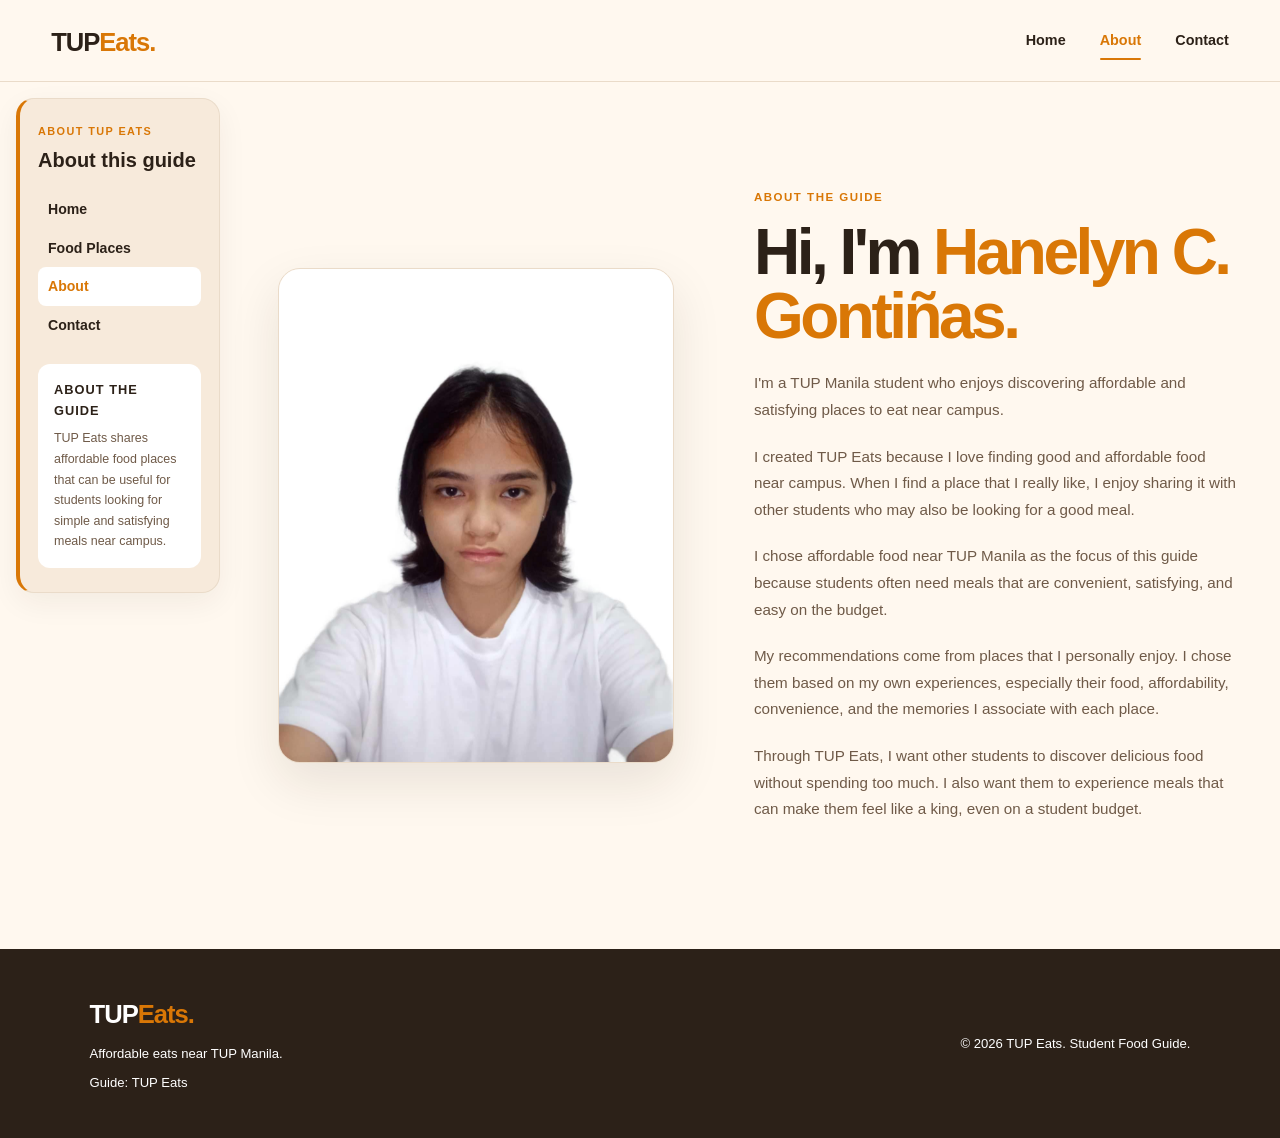
==== commit cb76f92d: "8.1 Add JavaScript to Your Guide" ====
--- a/about.html
+++ b/about.html
@@ -249,9 +249,20 @@
                     Affordable eats near TUP Manila.
                 </p>
 
+                <p>
+                    Guide:
+                    <span id="guideName">
+                        TUP Eats
+                    </span>
+                </p>
+
             </div>
 
-            <p class="copyright">
+
+            <p
+                class="copyright"
+                id="copyright"
+            >
                 © 2026 TUP Eats. Student Food Guide.
             </p>
 
@@ -263,6 +274,12 @@
 </div>
 
 
+<!-- =================================================
+EXTERNAL JAVASCRIPT
+================================================= -->
+
+<script src="script.js"></script>
+
 </body>
 
 </html>
